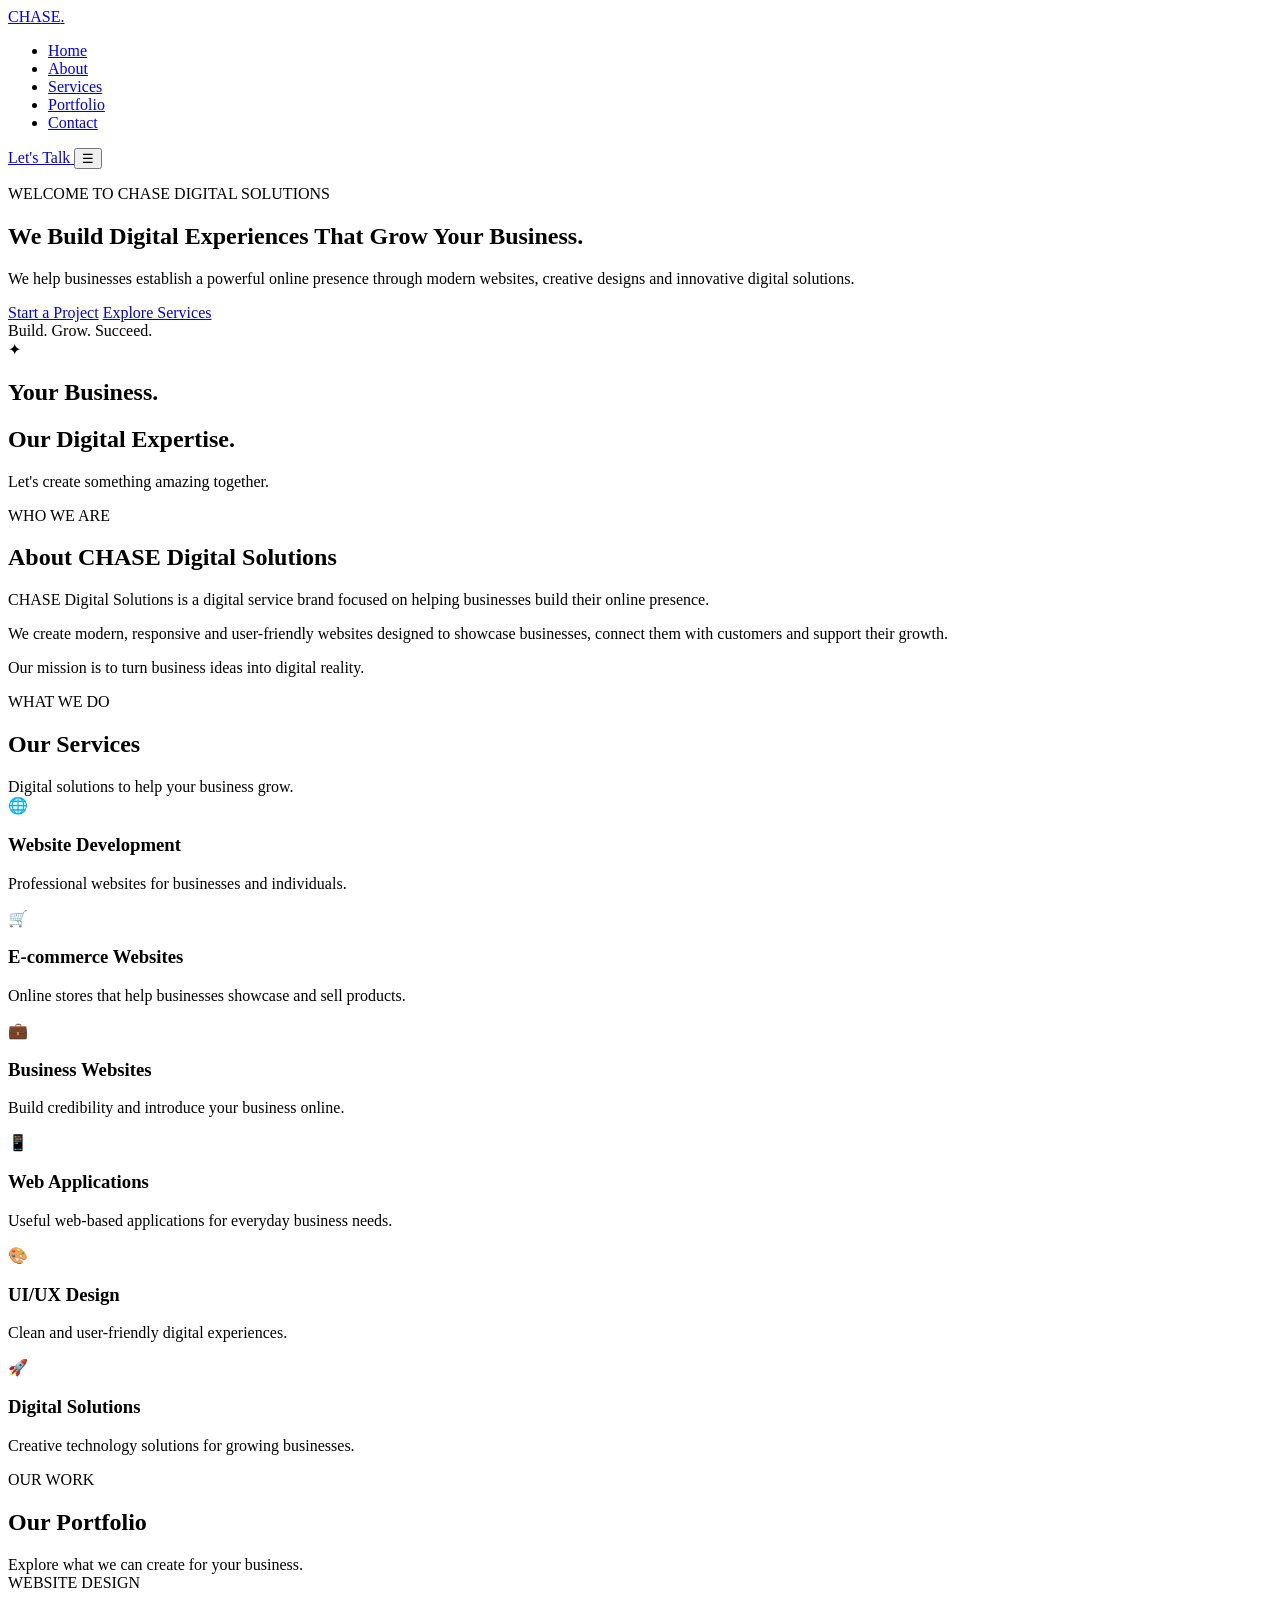
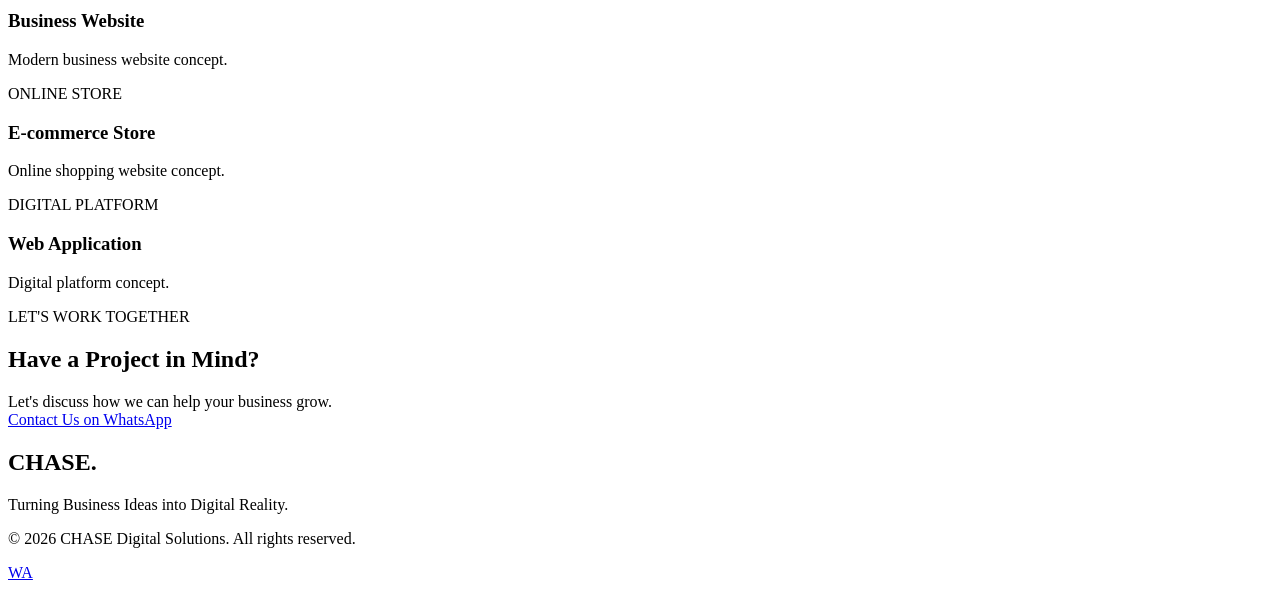
==== index.html @ 7394f991 "index.html" ====
<!DOCTYPE html>
<html lang="en">
<head>
    <meta charset="UTF-8">
    <meta name="viewport" content="width=device-width, initial-scale=1.0">

    <title>CHASE Digital Solutions | Web Development Agency</title>

    <meta name="description" content="CHASE Digital Solutions helps businesses grow online through professional website design, e-commerce and digital solutions.">

    <link rel="stylesheet" href="style.css">
</head>

<body>

<header>
    <nav class="navbar">
        <a href="#home" class="logo">
            CHASE<span>.</span>
        </a>

        <ul class="nav-links" id="navLinks">
            <li><a href="#home">Home</a></li>
            <li><a href="#about">About</a></li>
            <li><a href="#services">Services</a></li>
            <li><a href="#portfolio">Portfolio</a></li>
            <li><a href="#contact">Contact</a></li>
        </ul>

        <a href="https://wa.me/2348143514098"
           class="nav-button" target="_blank">
            Let's Talk
        </a>

        <button class="menu-btn" id="menuBtn">☰</button>
    </nav>
</header>

<main>

<section class="hero" id="home">

    <div class="hero-content">

        <p class="small-title">WELCOME TO CHASE DIGITAL SOLUTIONS</p>

        <h1>
            We Build Digital Experiences
            That Grow Your Business.
        </h1>

        <p>
            We help businesses establish a powerful online presence
            through modern websites, creative designs and innovative
            digital solutions.
        </p>

        <div class="hero-buttons">
            <a href="#contact" class="primary-btn">Start a Project</a>

            <a href="#services" class="secondary-btn">Explore Services</a>
        </div>

        <div class="hero-note">
            Build. Grow. Succeed.
        </div>

    </div>

    <div class="hero-card">
        <div class="card-icon">✦</div>
        <h2>Your Business.</h2>
        <h2>Our Digital Expertise.</h2>
        <p>Let's create something amazing together.</p>
    </div>

</section>


<section class="about section" id="about">

    <div class="section-heading">
        <p>WHO WE ARE</p>
        <h2>About CHASE Digital Solutions</h2>
    </div>

    <div class="about-content">

        <p>
            CHASE Digital Solutions is a digital service brand focused
            on helping businesses build their online presence.
        </p>

        <p>
            We create modern, responsive and user-friendly websites
            designed to showcase businesses, connect them with
            customers and support their growth.
        </p>

        <p>
            Our mission is to turn business ideas into digital reality.
        </p>

    </div>

</section>


<section class="services section" id="services">

    <div class="section-heading">
        <p>WHAT WE DO</p>
        <h2>Our Services</h2>
        <span>Digital solutions to help your business grow.</span>
    </div>

    <div class="service-grid">

        <div class="service-card">
            <div>🌐</div>
            <h3>Website Development</h3>
            <p>Professional websites for businesses and individuals.</p>
        </div>

        <div class="service-card">
            <div>🛒</div>
            <h3>E-commerce Websites</h3>
            <p>Online stores that help businesses showcase and sell products.</p>
        </div>

        <div class="service-card">
            <div>💼</div>
            <h3>Business Websites</h3>
            <p>Build credibility and introduce your business online.</p>
        </div>

        <div class="service-card">
            <div>📱</div>
            <h3>Web Applications</h3>
            <p>Useful web-based applications for everyday business needs.</p>
        </div>

        <div class="service-card">
            <div>🎨</div>
            <h3>UI/UX Design</h3>
            <p>Clean and user-friendly digital experiences.</p>
        </div>

        <div class="service-card">
            <div>🚀</div>
            <h3>Digital Solutions</h3>
            <p>Creative technology solutions for growing businesses.</p>
        </div>

    </div>

</section>


<section class="portfolio section" id="portfolio">

    <div class="section-heading">
        <p>OUR WORK</p>
        <h2>Our Portfolio</h2>
        <span>Explore what we can create for your business.</span>
    </div>

    <div class="portfolio-grid">

        <div class="portfolio-card">
            <div class="portfolio-image">WEBSITE DESIGN</div>
            <h3>Business Website</h3>
            <p>Modern business website concept.</p>
        </div>

        <div class="portfolio-card">
            <div class="portfolio-image">ONLINE STORE</div>
            <h3>E-commerce Store</h3>
            <p>Online shopping website concept.</p>
        </div>

        <div class="portfolio-card">
            <div class="portfolio-image">DIGITAL PLATFORM</div>
            <h3>Web Application</h3>
            <p>Digital platform concept.</p>
        </div>

    </div>

</section>


<section class="contact section" id="contact">

    <div class="section-heading">
        <p>LET'S WORK TOGETHER</p>
        <h2>Have a Project in Mind?</h2>
        <span>Let's discuss how we can help your business grow.</span>
    </div>

    <a href="https://wa.me/2348143514098?text=Hello%20CHASE%20Digital%20Solutions%2C%20I%20am%20interested%20in%20your%20services."
       target="_blank"
       class="primary-btn">
        Contact Us on WhatsApp
    </a>

</section>

</main>


<footer>
    <h2>CHASE<span>.</span></h2>

    <p>Turning Business Ideas into Digital Reality.</p>

    <p>© 2026 CHASE Digital Solutions. All rights reserved.</p>
</footer>


<a href="https://wa.me/2348143514098"
   class="whatsapp-float"
   target="_blank"
   aria-label="Chat with us on WhatsApp">
    WA
</a>


<script src="script.js"></script>

</body>
                  </html>
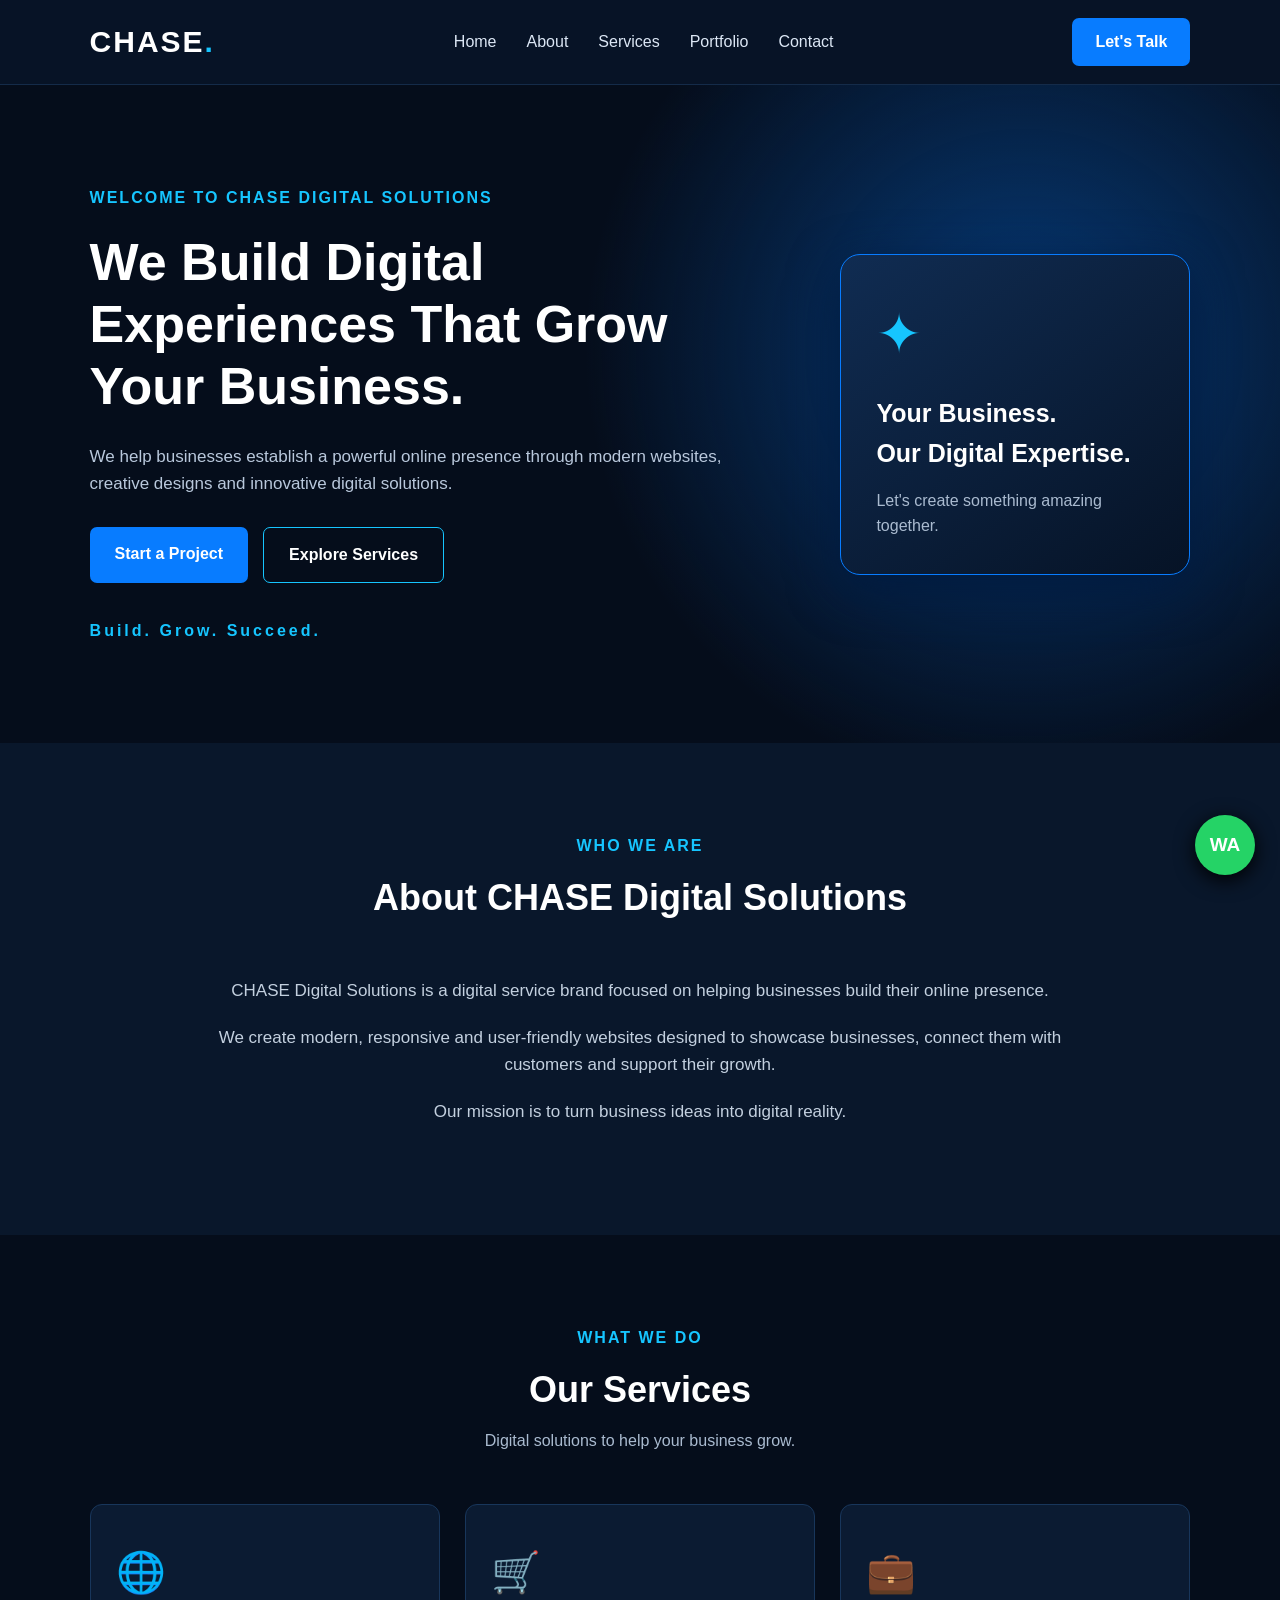
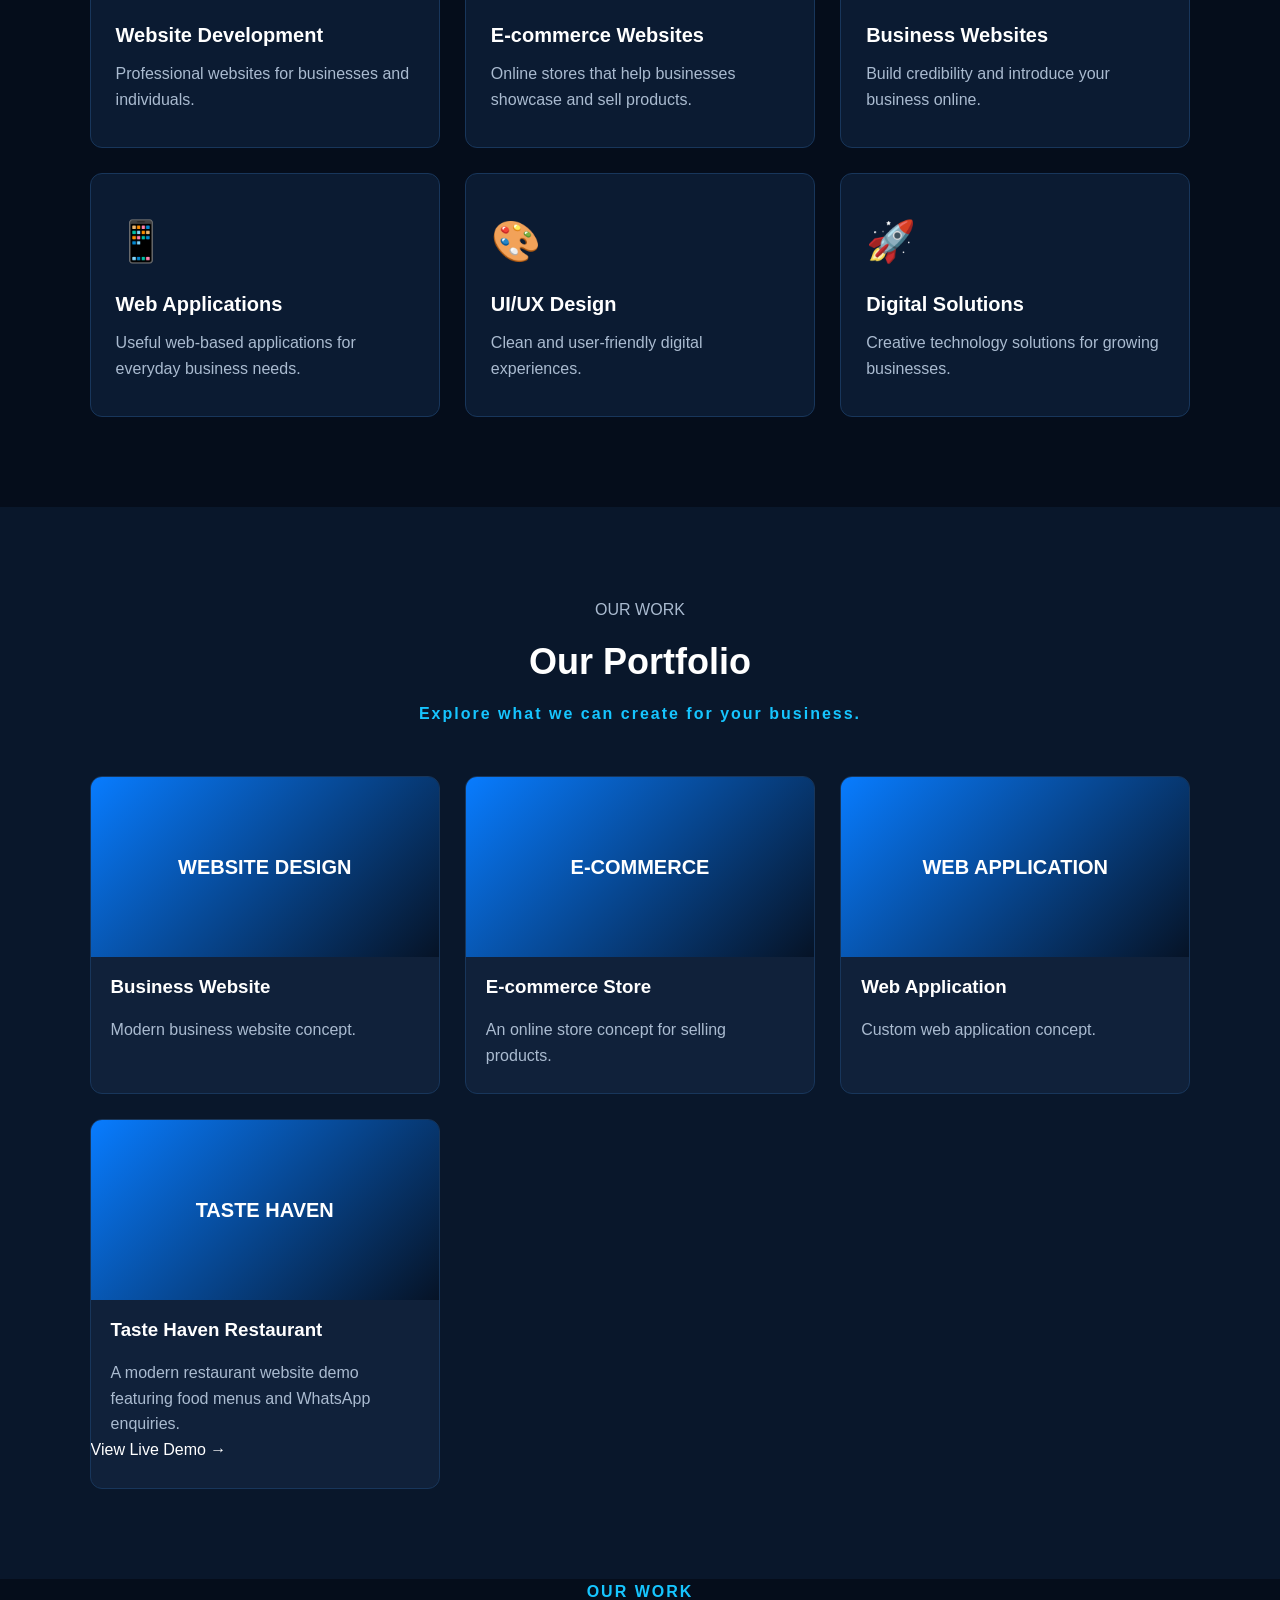
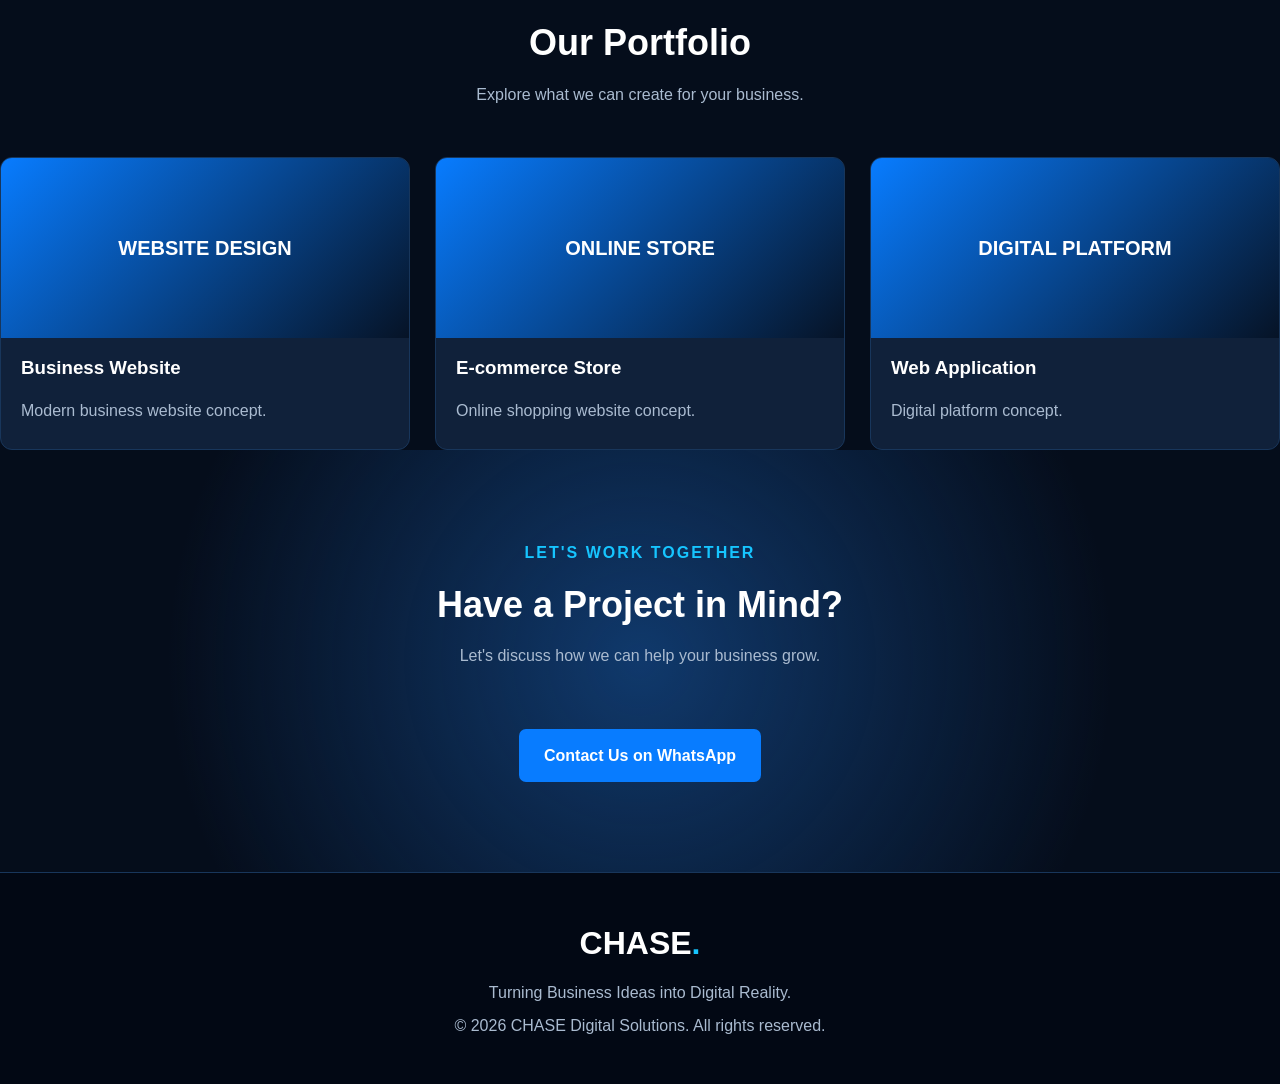
==== commit ad56dbb1: "index.html" ====
--- a/index.html
+++ b/index.html
@@ -160,6 +160,57 @@
 <section class="portfolio section" id="portfolio">
 
     <div class="section-heading">
+        <span>OUR WORK</span>
+        <h2>Our Portfolio</h2>
+        <p>Explore what we can create for your business.</p>
+    </div>
+
+    <div class="portfolio-grid">
+
+        <div class="portfolio-card">
+            <div class="portfolio-image">
+                WEBSITE DESIGN
+            </div>
+            <h3>Business Website</h3>
+            <p>Modern business website concept.</p>
+        </div>
+
+        <div class="portfolio-card">
+            <div class="portfolio-image">
+                E-COMMERCE
+            </div>
+            <h3>E-commerce Store</h3>
+            <p>An online store concept for selling products.</p>
+        </div>
+
+        <div class="portfolio-card">
+            <div class="portfolio-image">
+                WEB APPLICATION
+            </div>
+            <h3>Web Application</h3>
+            <p>Custom web application concept.</p>
+        </div>
+
+        <div class="portfolio-card">
+            <div class="portfolio-image">
+                TASTE HAVEN
+            </div>
+            <h3>Taste Haven Restaurant</h3>
+            <p>A modern restaurant website demo featuring food menus and WhatsApp enquiries.</p>
+
+            <a href="https://taste-haven-restaurant-rose.vercel.app"
+               target="_blank"
+               rel="noopener noreferrer"
+               class="portfolio-link">
+                View Live Demo →
+            </a>
+        </div>
+
+    </div>
+
+</section>
+
+    <div class="section-heading">
         <p>OUR WORK</p>
         <h2>Our Portfolio</h2>
         <span>Explore what we can create for your business.</span>
--- a/style.css
+++ b/style.css
@@ -0,0 +1,462 @@
+/* GENERAL SETTINGS */
+
+* {
+    margin: 0;
+    padding: 0;
+    box-sizing: border-box;
+    scroll-behavior: smooth;
+}
+
+body {
+    font-family: Arial, sans-serif;
+    background: #050d1b;
+    color: white;
+    line-height: 1.6;
+}
+
+a {
+    text-decoration: none;
+    color: inherit;
+}
+
+:root {
+    --blue: #087cff;
+    --light-blue: #16c5ff;
+    --dark: #050d1b;
+}
+
+
+/* NAVIGATION */
+
+header {
+    background: #071326;
+    padding: 18px 7%;
+    position: sticky;
+    top: 0;
+    z-index: 1000;
+    border-bottom: 1px solid #142b49;
+}
+
+.navbar {
+    display: flex;
+    justify-content: space-between;
+    align-items: center;
+}
+
+.logo {
+    font-size: 30px;
+    font-weight: bold;
+    letter-spacing: 2px;
+}
+
+.logo span,
+footer span {
+    color: var(--light-blue);
+}
+
+.nav-links {
+    display: flex;
+    gap: 30px;
+    list-style: none;
+}
+
+.nav-links a {
+    color: #dce7f5;
+    transition: 0.3s;
+}
+
+.nav-links a:hover {
+    color: var(--light-blue);
+}
+
+.nav-button {
+    background: var(--blue);
+    padding: 11px 23px;
+    border-radius: 7px;
+    font-weight: bold;
+}
+
+.menu-btn {
+    display: none;
+    background: none;
+    color: white;
+    border: none;
+    font-size: 28px;
+    cursor: pointer;
+}
+
+
+/* HERO SECTION */
+
+.hero {
+    min-height: 620px;
+    padding: 100px 7%;
+    display: flex;
+    justify-content: space-between;
+    align-items: center;
+    gap: 50px;
+    background:
+    radial-gradient(circle at 80% 40%, #063b79, transparent 40%),
+    #050d1b;
+}
+
+.hero-content {
+    max-width: 650px;
+}
+
+.small-title {
+    color: var(--light-blue);
+    font-weight: bold;
+    letter-spacing: 2px;
+    margin-bottom: 20px;
+}
+
+.hero h1 {
+    font-size: 52px;
+    line-height: 1.2;
+    margin-bottom: 25px;
+}
+
+.hero-content > p:not(.small-title) {
+    color: #b9c8dc;
+    font-size: 17px;
+    margin-bottom: 30px;
+}
+
+.hero-buttons {
+    display: flex;
+    gap: 15px;
+    flex-wrap: wrap;
+}
+
+.primary-btn,
+.secondary-btn {
+    display: inline-block;
+    padding: 14px 25px;
+    border-radius: 7px;
+    font-weight: bold;
+    transition: 0.3s;
+}
+
+.primary-btn {
+    background: var(--blue);
+}
+
+.primary-btn:hover,
+.nav-button:hover {
+    background: #0054bd;
+}
+
+.secondary-btn {
+    border: 1px solid var(--light-blue);
+}
+
+.secondary-btn:hover {
+    background: #087cff;
+}
+
+.hero-note {
+    margin-top: 35px;
+    color: var(--light-blue);
+    font-weight: bold;
+    letter-spacing: 3px;
+}
+
+
+/* HERO CARD */
+
+.hero-card {
+    width: 350px;
+    min-height: 270px;
+    padding: 35px;
+    border: 1px solid #087cff;
+    border-radius: 20px;
+    background: linear-gradient(145deg, #102c52, #061326);
+    box-shadow: 0 15px 50px #001b40;
+    display: flex;
+    flex-direction: column;
+    justify-content: center;
+}
+
+.card-icon {
+    font-size: 55px;
+    color: var(--light-blue);
+    margin-bottom: 15px;
+}
+
+.hero-card h2 {
+    font-size: 25px;
+}
+
+.hero-card p {
+    color: #aabbd0;
+    margin-top: 15px;
+}
+
+
+/* GENERAL SECTIONS */
+
+.section {
+    padding: 90px 7%;
+}
+
+.section-heading {
+    text-align: center;
+    margin-bottom: 50px;
+}
+
+.section-heading > p {
+    color: var(--light-blue);
+    font-weight: bold;
+    letter-spacing: 2px;
+}
+
+.section-heading h2 {
+    font-size: 36px;
+    margin: 10px 0;
+}
+
+.section-heading span {
+    color: #aabbd0;
+}
+
+
+/* ABOUT */
+
+.about {
+    background: #09172b;
+}
+
+.about-content {
+    max-width: 850px;
+    margin: auto;
+    text-align: center;
+    color: #c3d0df;
+    font-size: 17px;
+}
+
+.about-content p {
+    margin-bottom: 20px;
+}
+
+
+/* SERVICES */
+
+.services {
+    background: #050d1b;
+}
+
+.service-grid {
+    display: grid;
+    grid-template-columns: repeat(3, 1fr);
+    gap: 25px;
+}
+
+.service-card {
+    padding: 35px 25px;
+    background: #0b1b32;
+    border: 1px solid #18365b;
+    border-radius: 12px;
+    transition: 0.3s;
+}
+
+.service-card:hover {
+    transform: translateY(-8px);
+    border-color: var(--light-blue);
+}
+
+.service-card div {
+    font-size: 40px;
+    margin-bottom: 15px;
+}
+
+.service-card h3 {
+    margin-bottom: 10px;
+    font-size: 20px;
+}
+
+.service-card p {
+    color: #aabbd0;
+}
+
+
+/* PORTFOLIO */
+
+.portfolio {
+    background: #09172b;
+}
+
+.portfolio-grid {
+    display: grid;
+    grid-template-columns: repeat(3, 1fr);
+    gap: 25px;
+}
+
+.portfolio-card {
+    background: #10213a;
+    border-radius: 12px;
+    overflow: hidden;
+    padding-bottom: 25px;
+    border: 1px solid #18365b;
+}
+
+.portfolio-image {
+    height: 180px;
+    display: flex;
+    justify-content: center;
+    align-items: center;
+    background: linear-gradient(135deg, #087cff, #061326);
+    font-size: 20px;
+    font-weight: bold;
+}
+
+.portfolio-card h3,
+.portfolio-card p {
+    margin: 15px 20px 0;
+}
+
+.portfolio-card p {
+    color: #aabbd0;
+}
+
+
+/* CONTACT */
+
+.contact {
+    text-align: center;
+    background:
+    radial-gradient(circle at center, #10396c, transparent 70%),
+    #050d1b;
+}
+
+.contact .primary-btn {
+    margin-top: 10px;
+}
+
+
+/* FOOTER */
+
+footer {
+    text-align: center;
+    padding: 45px 20px;
+    background: #020814;
+    border-top: 1px solid #18365b;
+}
+
+footer h2 {
+    font-size: 32px;
+    margin-bottom: 10px;
+}
+
+footer p {
+    color: #aabbd0;
+    margin-top: 8px;
+}
+
+
+/* WHATSAPP BUTTON */
+
+.whatsapp-float {
+    position: fixed;
+    bottom: 25px;
+    right: 25px;
+    width: 60px;
+    height: 60px;
+    border-radius: 50%;
+    background: #25d366;
+    color: white;
+    display: flex;
+    justify-content: center;
+    align-items: center;
+    font-weight: bold;
+    font-size: 19px;
+    z-index: 999;
+    box-shadow: 0 5px 20px #000;
+}
+
+
+/* TABLET */
+
+@media (max-width: 900px) {
+
+    .hero {
+        flex-direction: column;
+        text-align: center;
+    }
+
+    .hero-buttons {
+        justify-content: center;
+    }
+
+    .hero-card {
+        width: 100%;
+        max-width: 400px;
+    }
+
+    .service-grid,
+    .portfolio-grid {
+        grid-template-columns: repeat(2, 1fr);
+    }
+
+}
+
+
+/* MOBILE */
+
+@media (max-width: 650px) {
+
+    header {
+        padding: 15px 5%;
+    }
+
+    .nav-links {
+        display: none;
+        position: absolute;
+        top: 75px;
+        left: 0;
+        width: 100%;
+        background: #071326;
+        flex-direction: column;
+        text-align: center;
+        padding: 25px;
+        gap: 20px;
+    }
+
+    .nav-links.active {
+        display: flex;
+    }
+
+    .nav-button {
+        display: none;
+    }
+
+    .menu-btn {
+        display: block;
+    }
+
+    .hero {
+        padding: 75px 6%;
+    }
+
+    .hero h1 {
+        font-size: 36px;
+    }
+
+    .section {
+        padding: 70px 6%;
+    }
+
+    .section-heading h2 {
+        font-size: 28px;
+    }
+
+    .service-grid,
+    .portfolio-grid {
+        grid-template-columns: 1fr;
+    }
+
+    .hero-card {
+        min-height: 230px;
+    }
+
+}
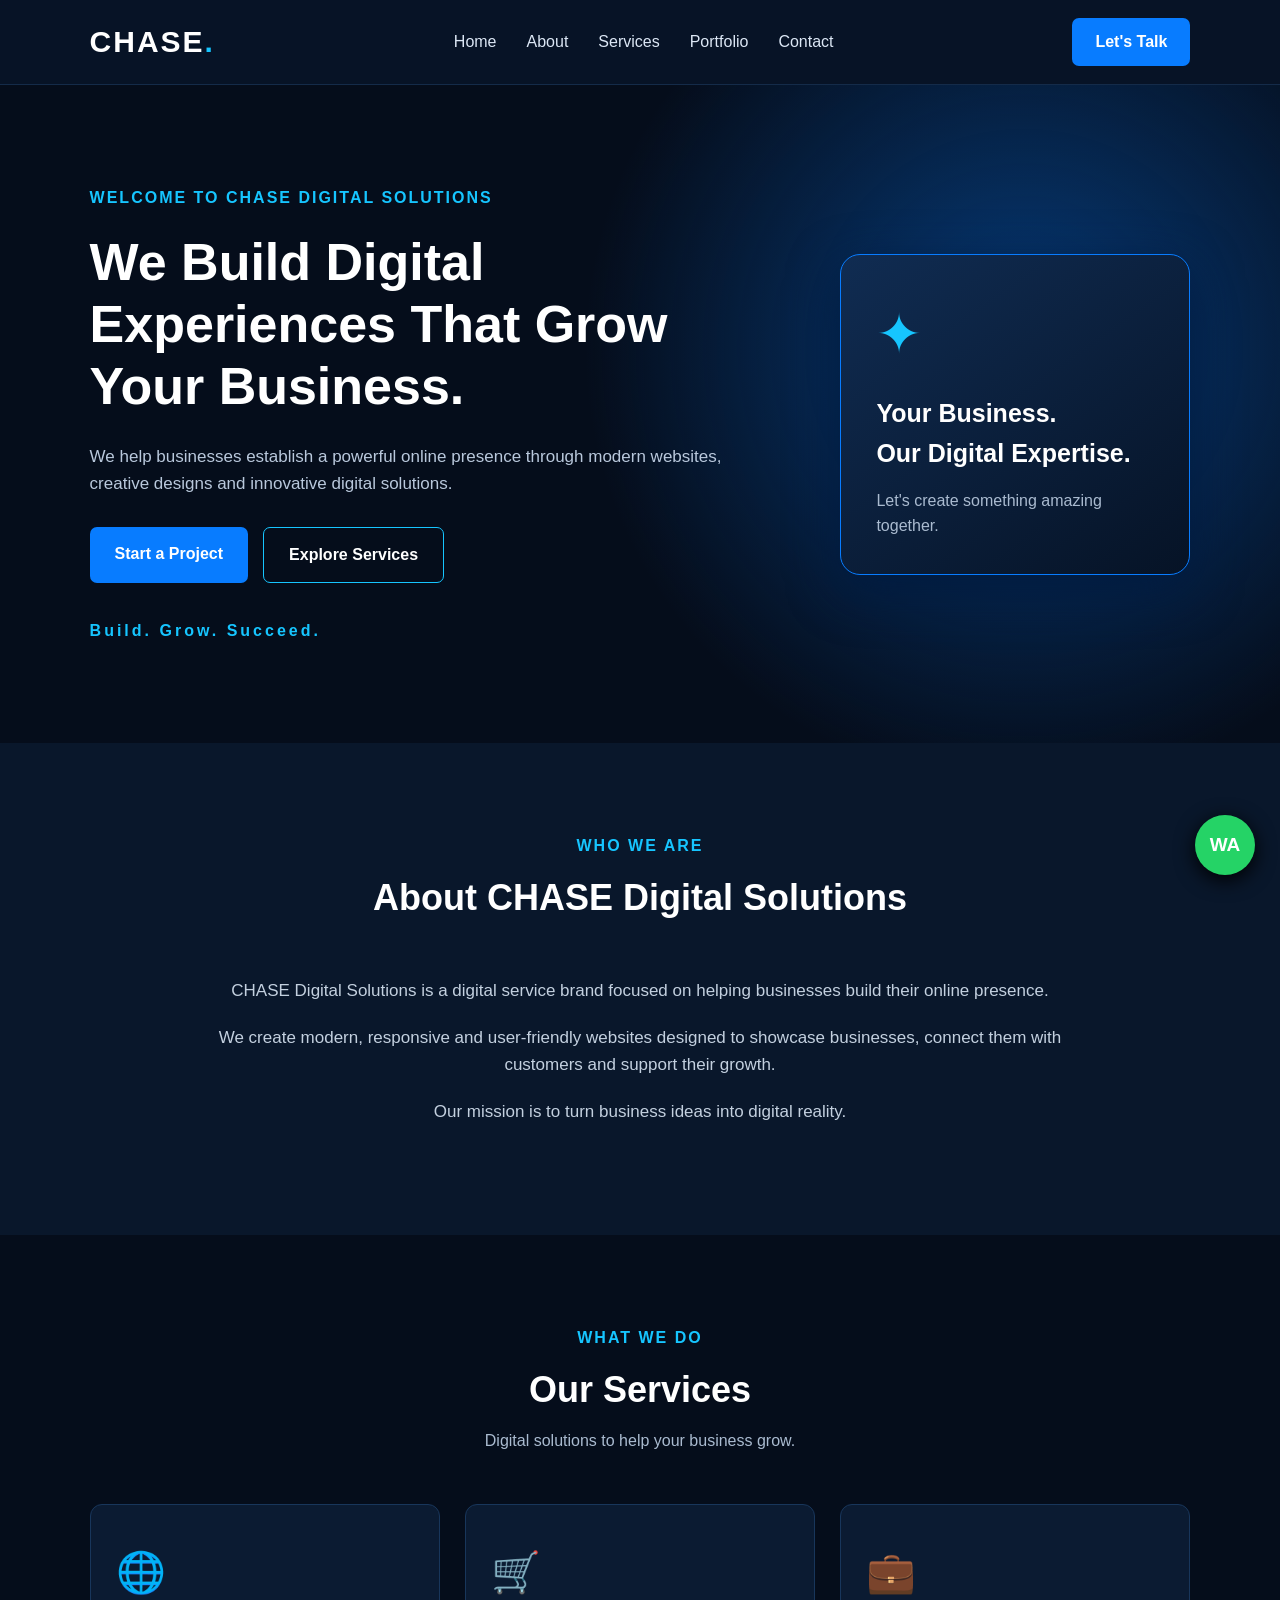
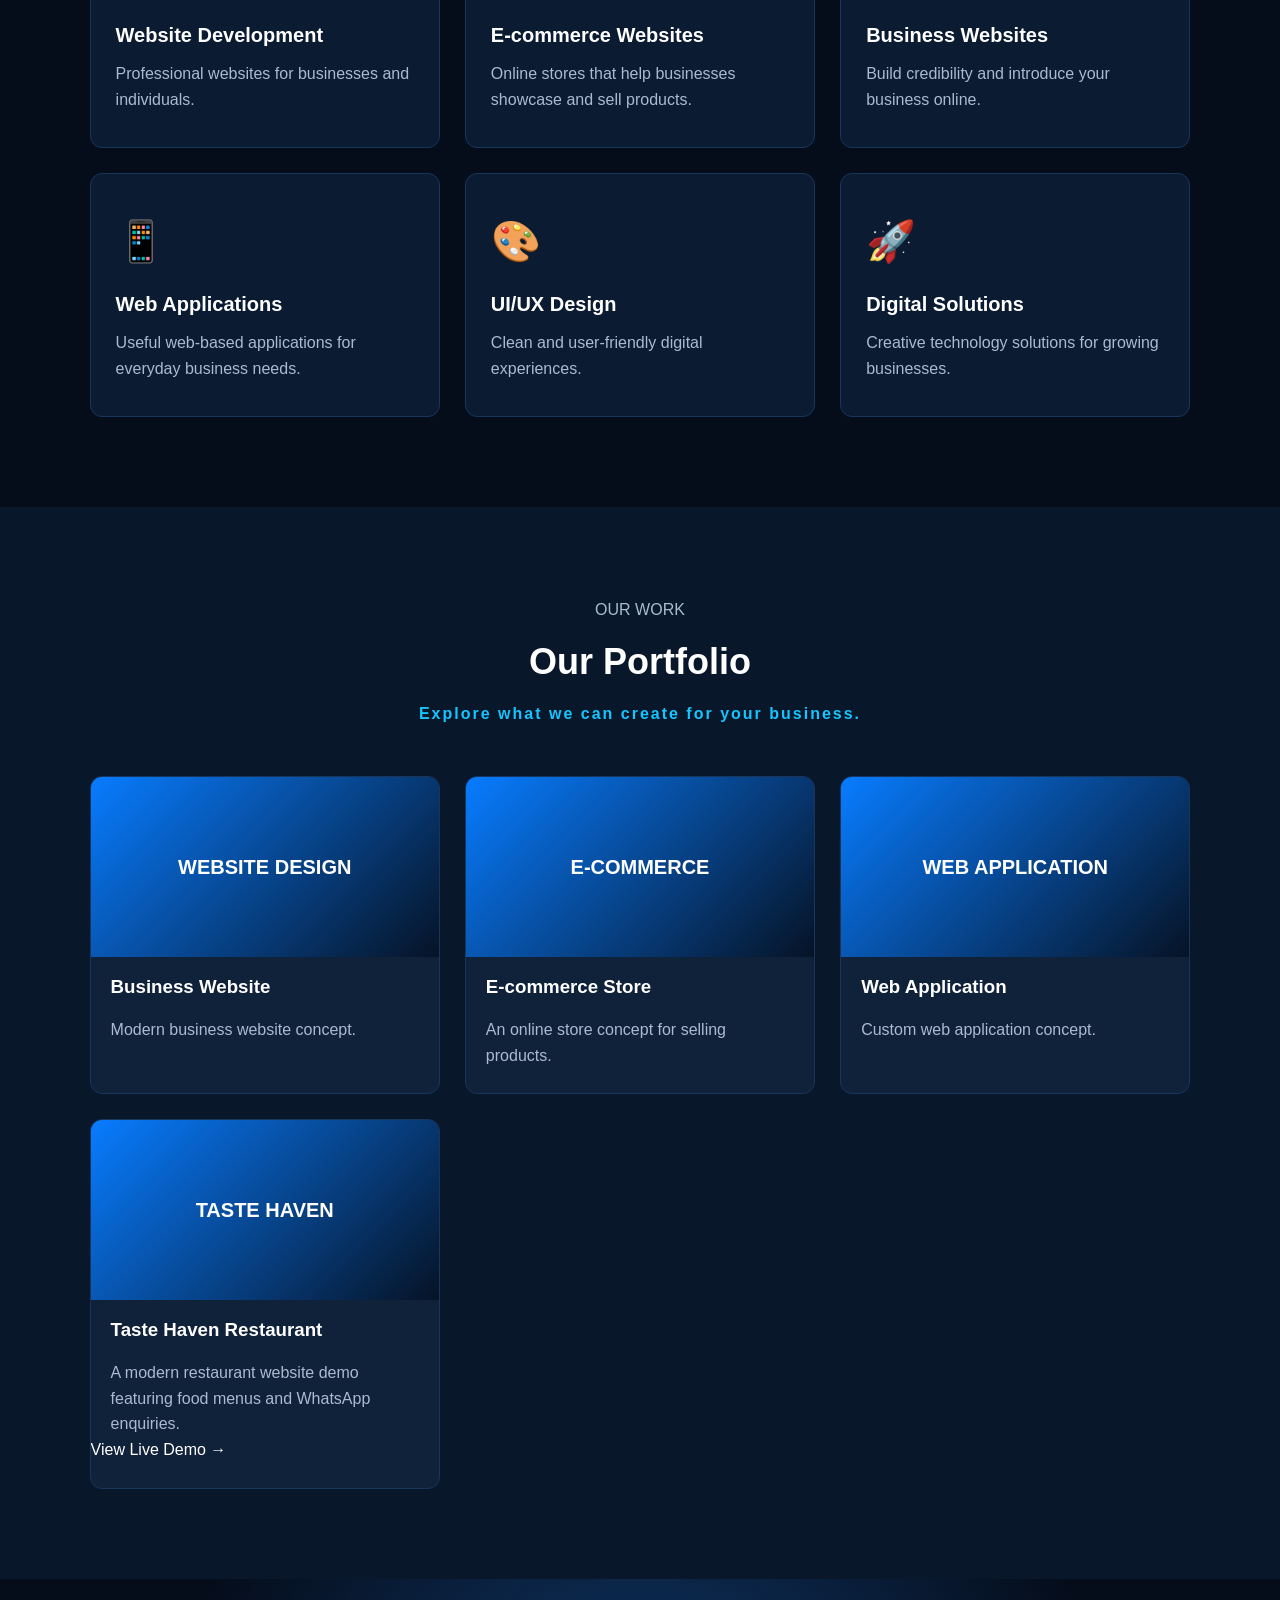
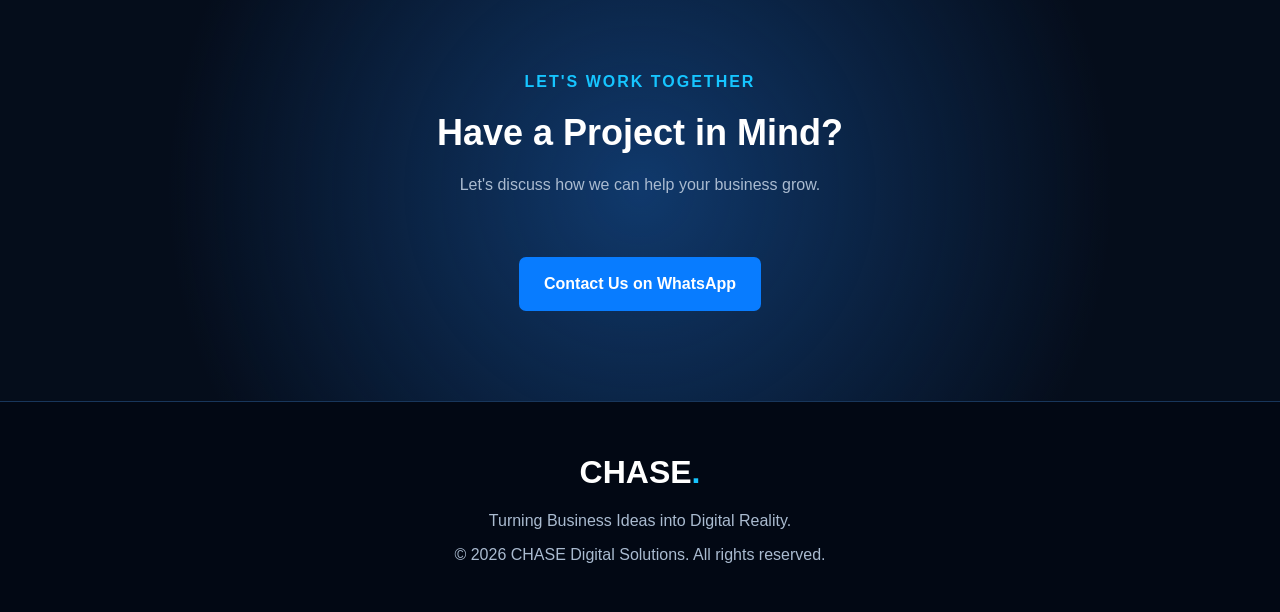
==== commit 00df1e48: "index.html" ====
--- a/index.html
+++ b/index.html
@@ -210,35 +210,7 @@
 
 </section>
 
-    <div class="section-heading">
-        <p>OUR WORK</p>
-        <h2>Our Portfolio</h2>
-        <span>Explore what we can create for your business.</span>
-    </div>
-
-    <div class="portfolio-grid">
-
-        <div class="portfolio-card">
-            <div class="portfolio-image">WEBSITE DESIGN</div>
-            <h3>Business Website</h3>
-            <p>Modern business website concept.</p>
-        </div>
-
-        <div class="portfolio-card">
-            <div class="portfolio-image">ONLINE STORE</div>
-            <h3>E-commerce Store</h3>
-            <p>Online shopping website concept.</p>
-        </div>
-
-        <div class="portfolio-card">
-            <div class="portfolio-image">DIGITAL PLATFORM</div>
-            <h3>Web Application</h3>
-            <p>Digital platform concept.</p>
-        </div>
-
-    </div>
-
-</section>
+    
 
 
 <section class="contact section" id="contact">
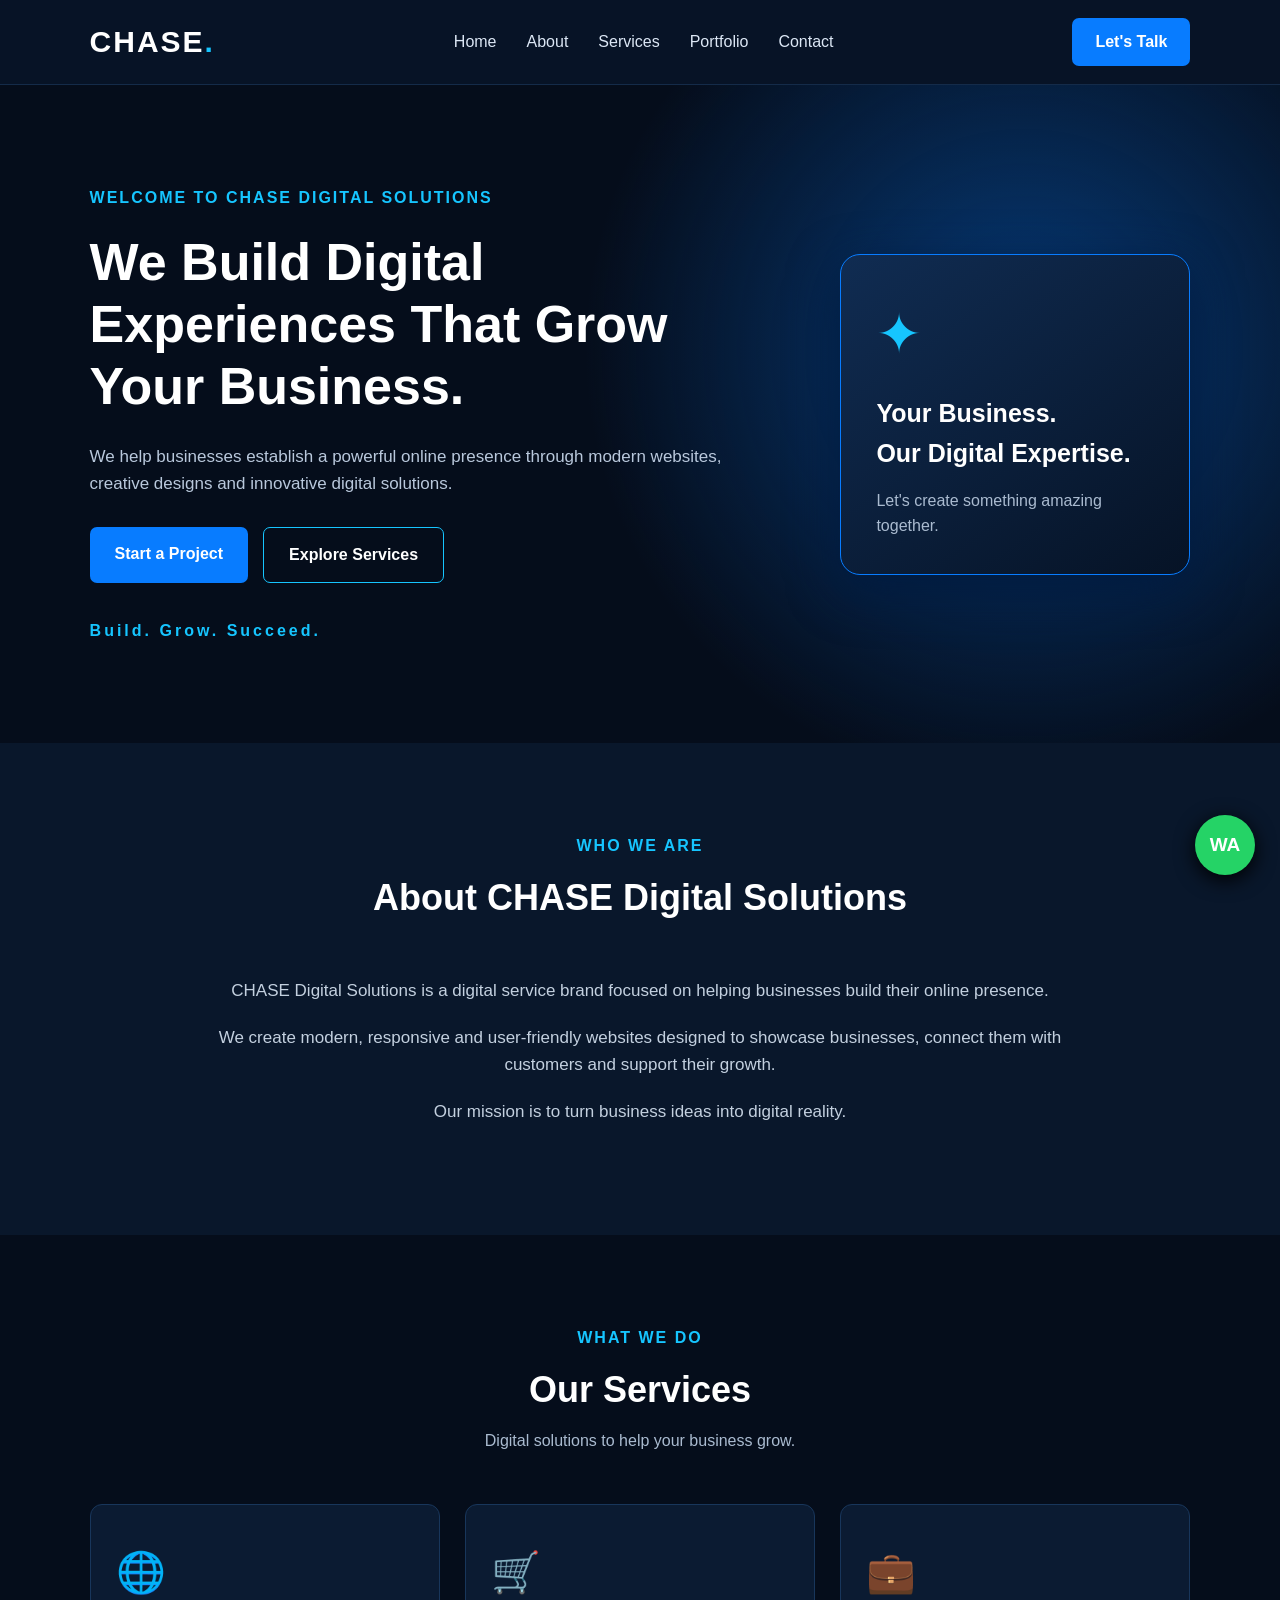
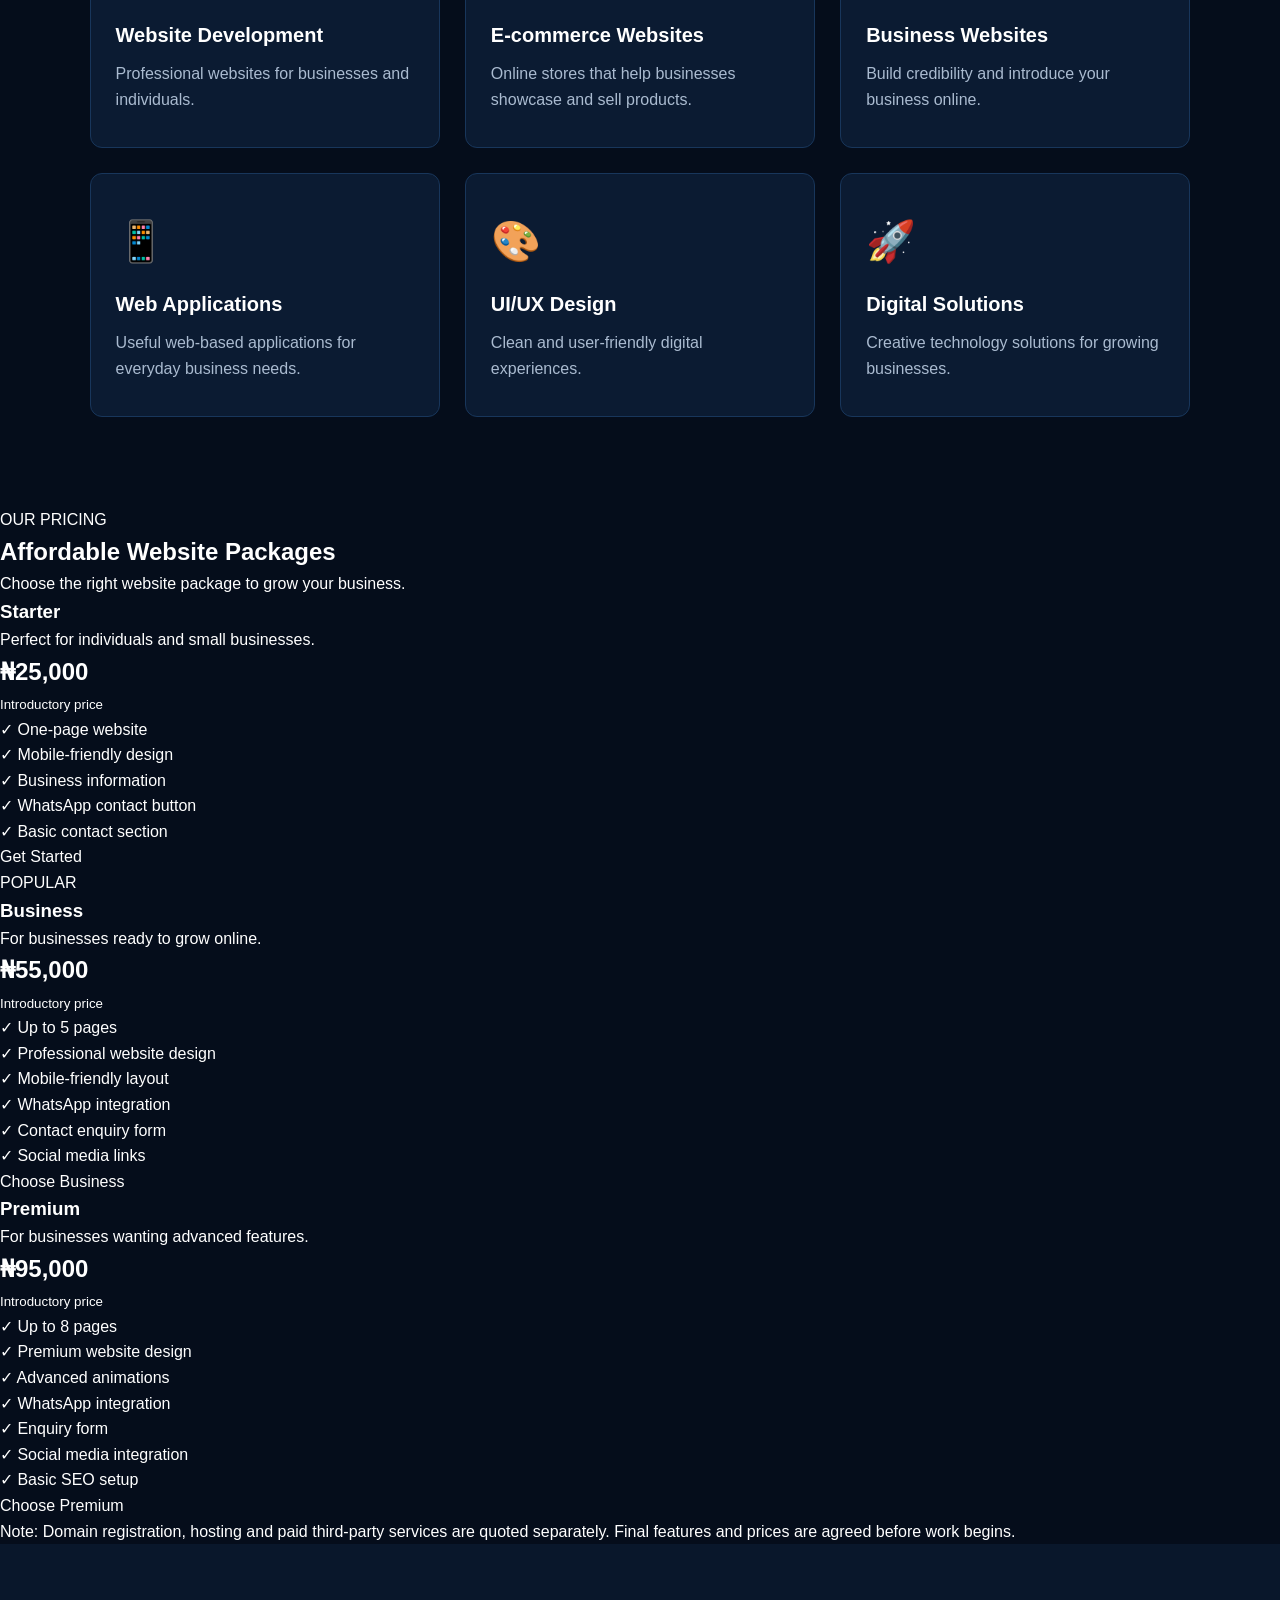
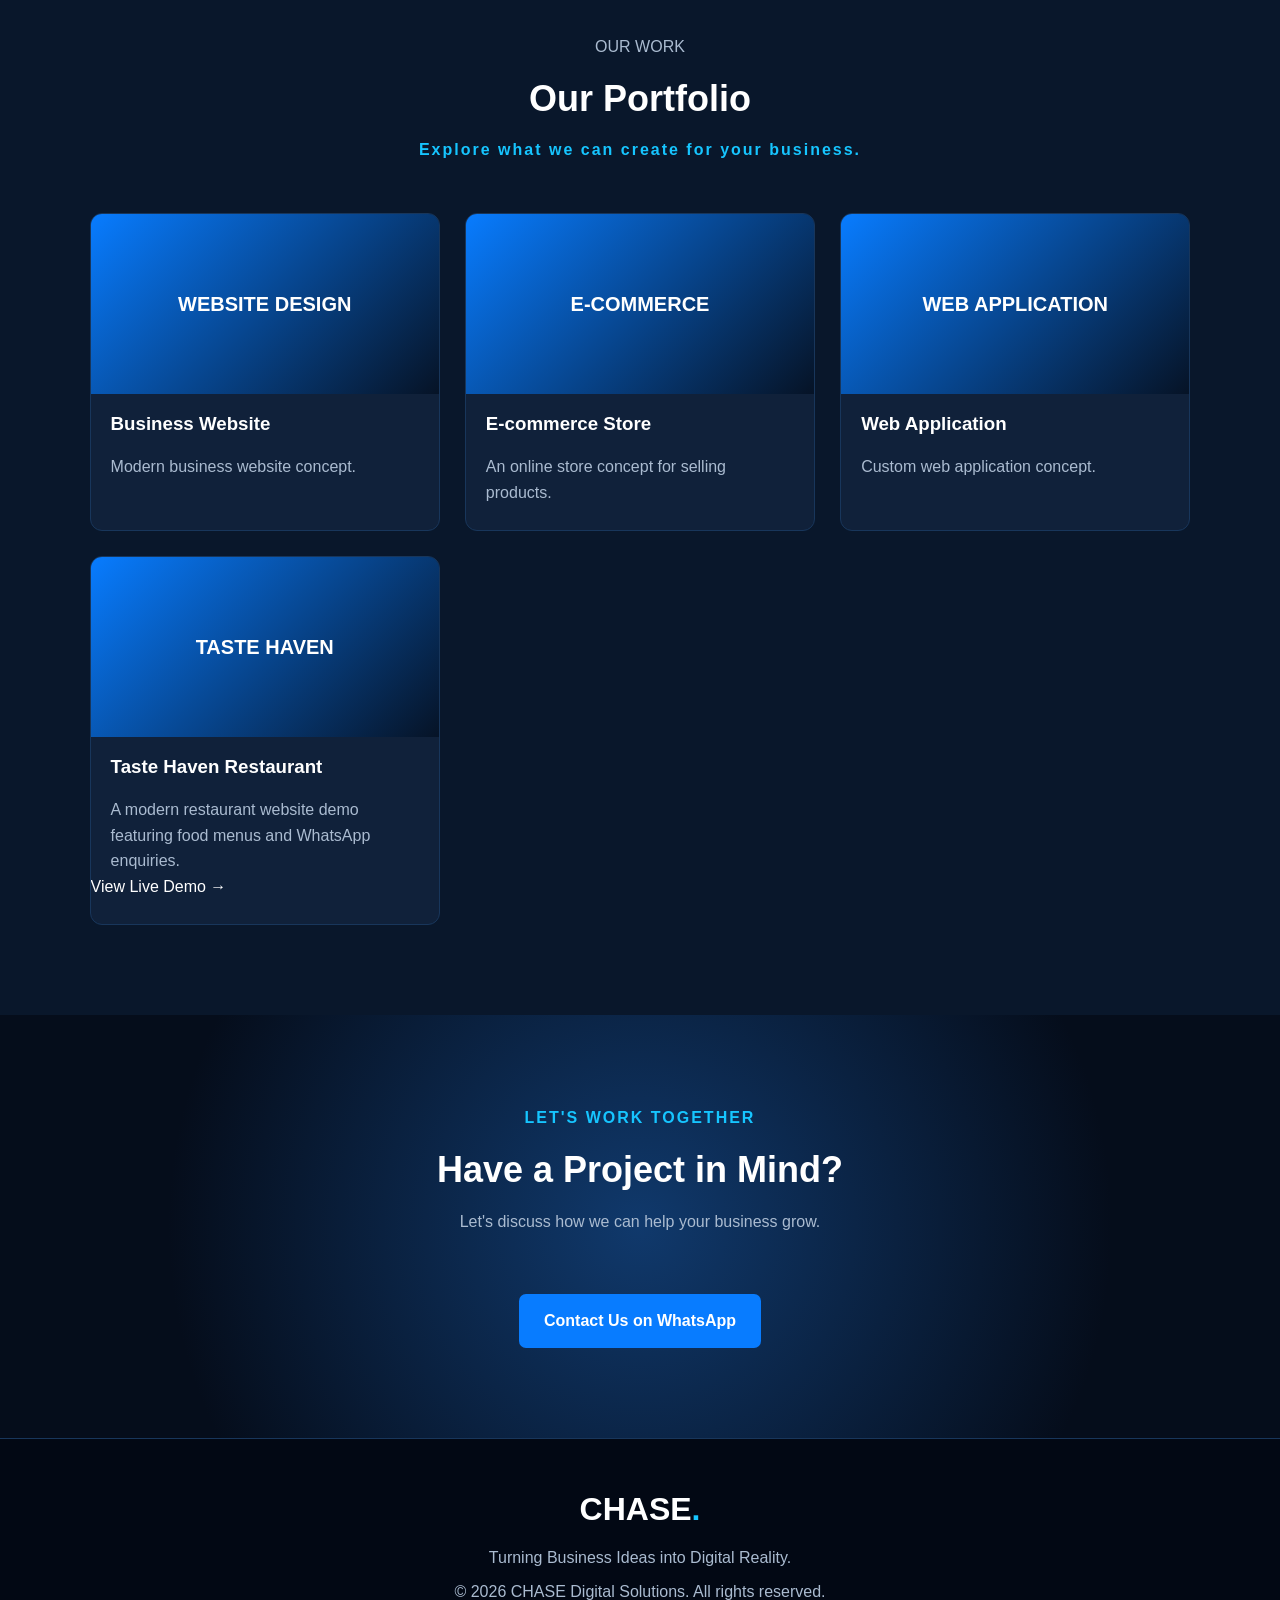
==== commit fc1a01fd: "index.html" ====
--- a/index.html
+++ b/index.html
@@ -156,6 +156,91 @@
 
 </section>
 
+    <!-- PRICING SECTION -->
+<section class="pricing-section" id="pricing">
+
+    <div class="pricing-heading">
+        <span>OUR PRICING</span>
+        <h2>Affordable Website Packages</h2>
+        <p>Choose the right website package to grow your business.</p>
+    </div>
+
+    <div class="pricing-container">
+
+        <!-- STARTER -->
+        <div class="pricing-card">
+            <h3>Starter</h3>
+            <p>Perfect for individuals and small businesses.</p>
+
+            <h2>₦25,000</h2>
+            <small>Introductory price</small>
+
+            <ul>
+                <li>✓ One-page website</li>
+                <li>✓ Mobile-friendly design</li>
+                <li>✓ Business information</li>
+                <li>✓ WhatsApp contact button</li>
+                <li>✓ Basic contact section</li>
+            </ul>
+
+            <a href="https://wa.me/2348143514098?text=Hello%20CHASE%20Digital%20Solutions%2C%20I%20am%20interested%20in%20the%20Starter%20website%20package."
+               target="_blank">Get Started</a>
+        </div>
+
+        <!-- BUSINESS -->
+        <div class="pricing-card featured">
+            <span class="popular">POPULAR</span>
+
+            <h3>Business</h3>
+            <p>For businesses ready to grow online.</p>
+
+            <h2>₦55,000</h2>
+            <small>Introductory price</small>
+
+            <ul>
+                <li>✓ Up to 5 pages</li>
+                <li>✓ Professional website design</li>
+                <li>✓ Mobile-friendly layout</li>
+                <li>✓ WhatsApp integration</li>
+                <li>✓ Contact enquiry form</li>
+                <li>✓ Social media links</li>
+            </ul>
+
+            <a href="https://wa.me/2348143514098?text=Hello%20CHASE%20Digital%20Solutions%2C%20I%20am%20interested%20in%20the%20Business%20website%20package."
+               target="_blank">Choose Business</a>
+        </div>
+
+        <!-- PREMIUM -->
+        <div class="pricing-card">
+            <h3>Premium</h3>
+            <p>For businesses wanting advanced features.</p>
+
+            <h2>₦95,000</h2>
+            <small>Introductory price</small>
+
+            <ul>
+                <li>✓ Up to 8 pages</li>
+                <li>✓ Premium website design</li>
+                <li>✓ Advanced animations</li>
+                <li>✓ WhatsApp integration</li>
+                <li>✓ Enquiry form</li>
+                <li>✓ Social media integration</li>
+                <li>✓ Basic SEO setup</li>
+            </ul>
+
+            <a href="https://wa.me/2348143514098?text=Hello%20CHASE%20Digital%20Solutions%2C%20I%20am%20interested%20in%20the%20Premium%20website%20package."
+               target="_blank">Choose Premium</a>
+        </div>
+
+    </div>
+
+    <p class="pricing-note">
+        Note: Domain registration, hosting and paid third-party services
+        are quoted separately. Final features and prices are agreed
+        before work begins.
+    </p>
+
+    </section>
 
 <section class="portfolio section" id="portfolio">
 
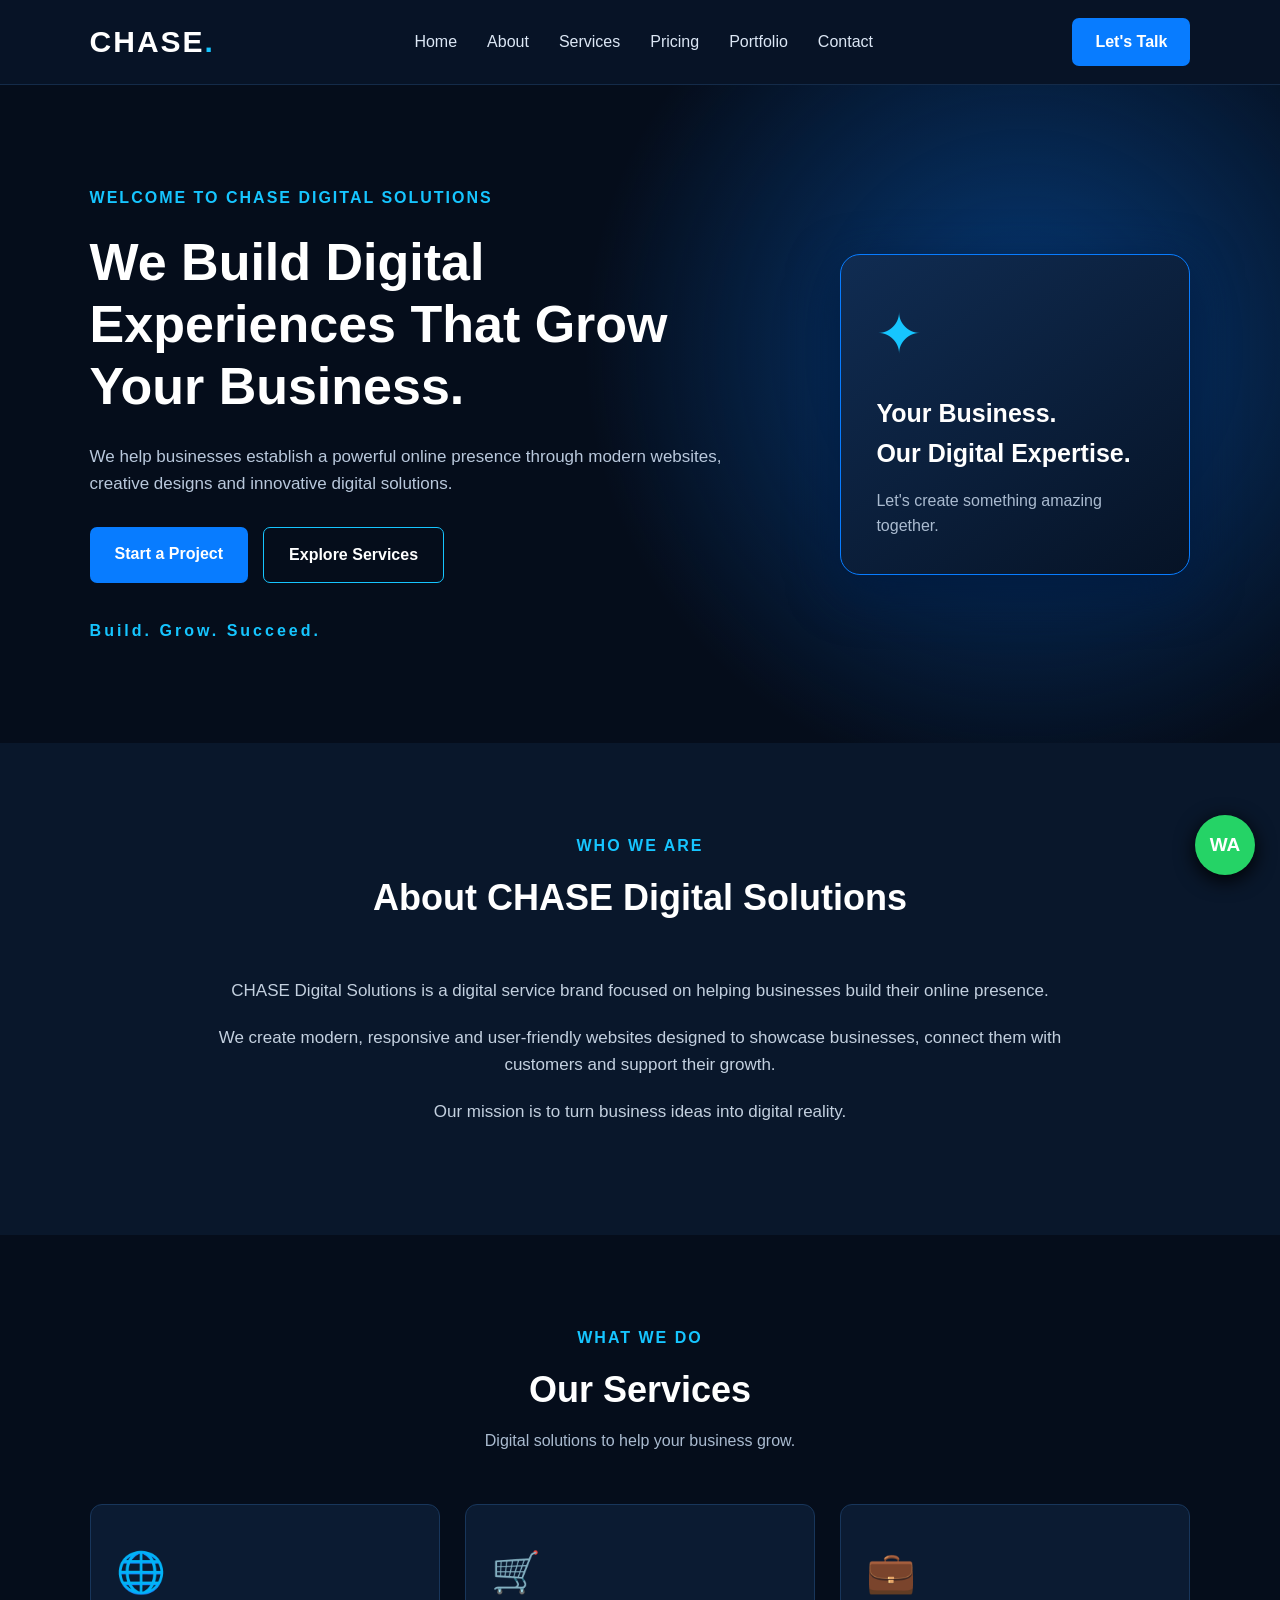
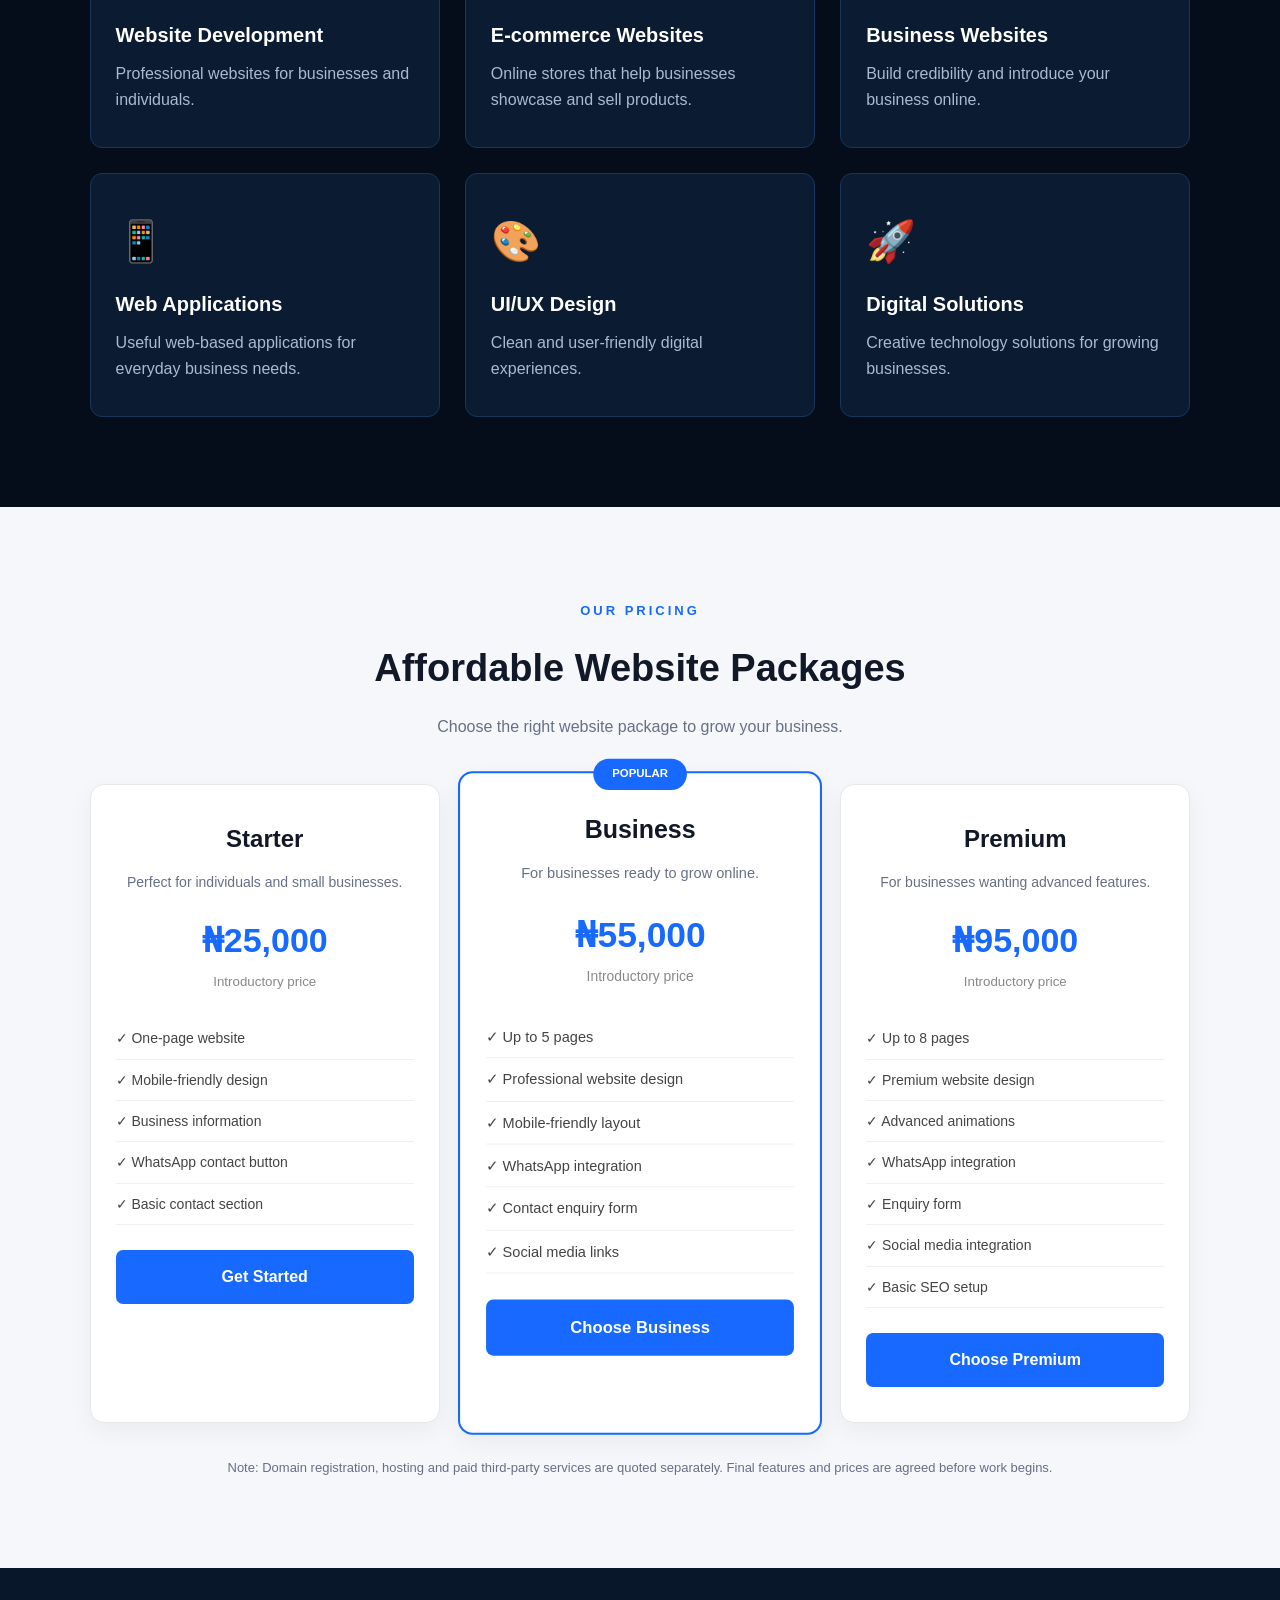
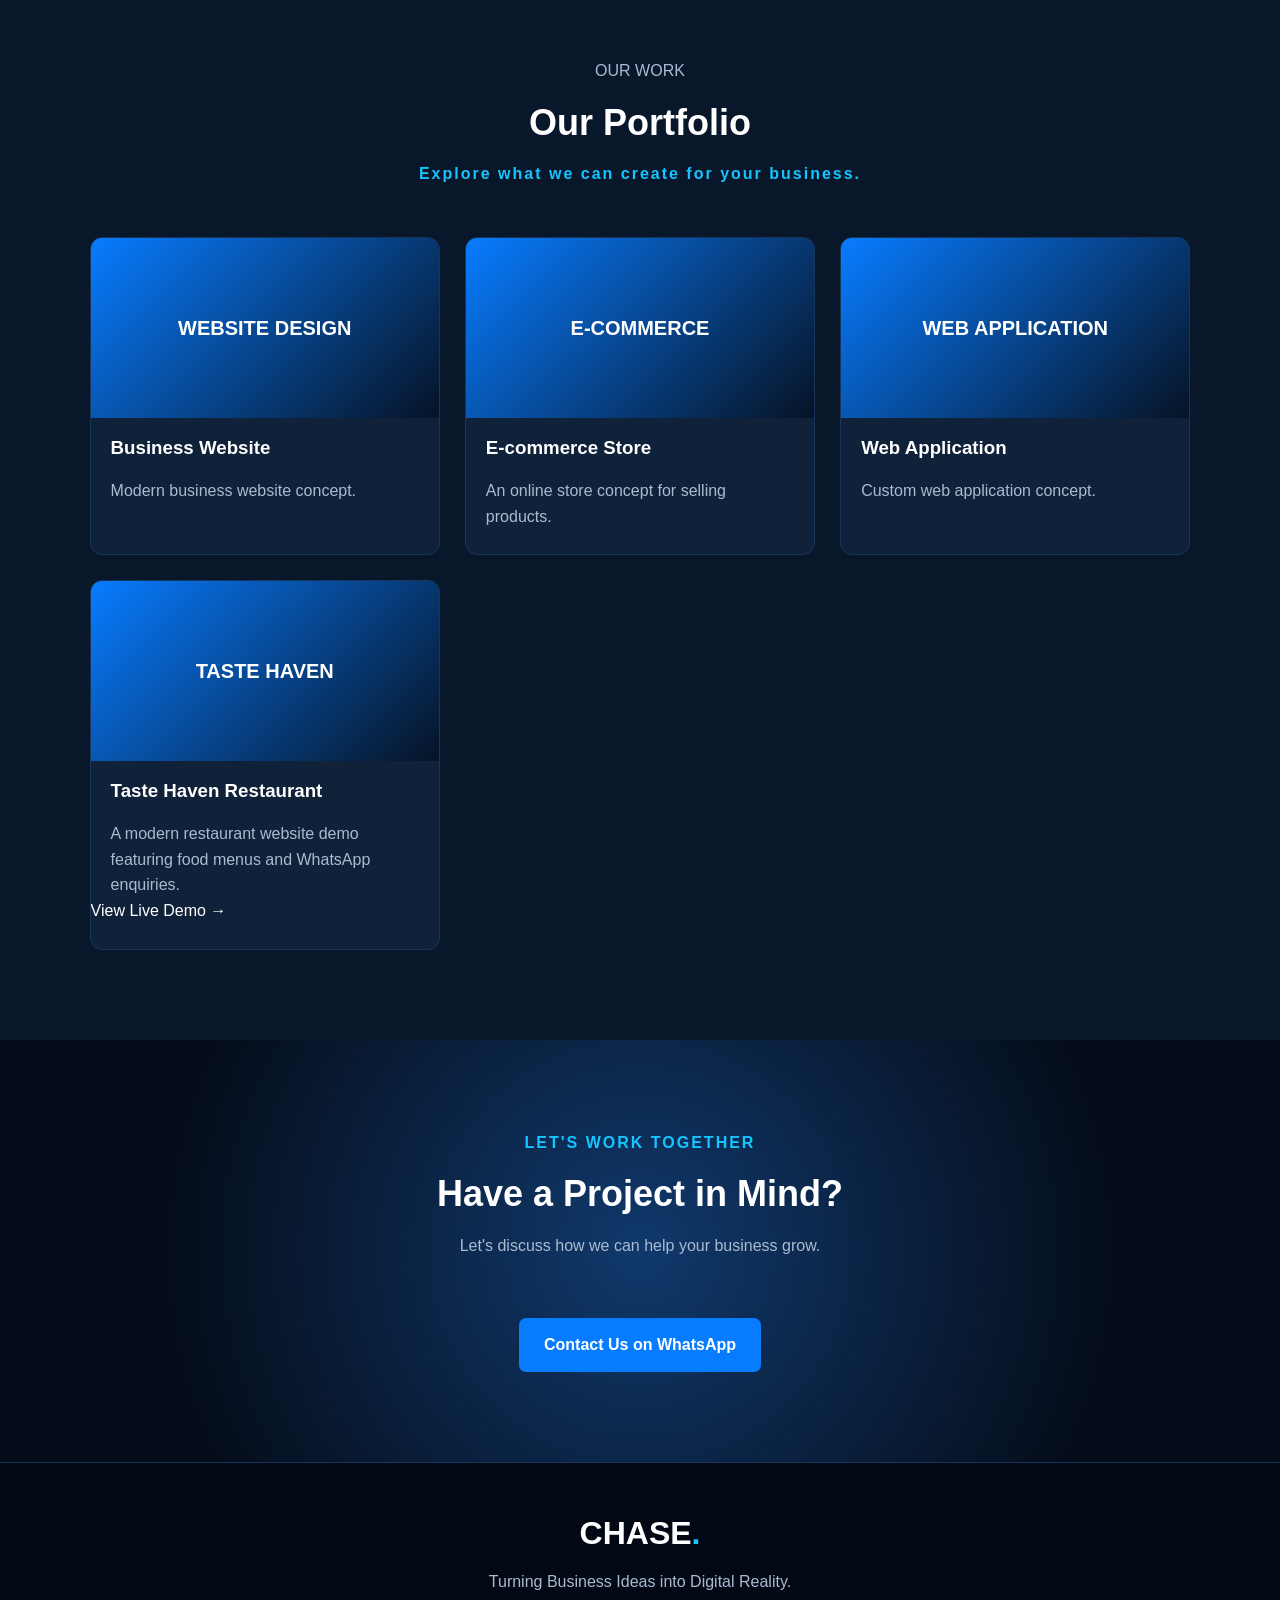
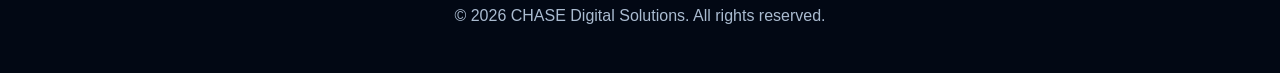
==== commit 21aa90bb: "index.html" ====
--- a/index.html
+++ b/index.html
@@ -23,6 +23,7 @@
             <li><a href="#home">Home</a></li>
             <li><a href="#about">About</a></li>
             <li><a href="#services">Services</a></li>
+            <li><a href="#pricing">Pricing</a></li>
             <li><a href="#portfolio">Portfolio</a></li>
             <li><a href="#contact">Contact</a></li>
         </ul>
--- a/style.css
+++ b/style.css
@@ -460,3 +460,140 @@
     }
 
 }
+
+/* PRICING SECTION */
+
+.pricing-section {
+    padding: 90px 7%;
+    background: #f5f7fb;
+    text-align: center;
+}
+
+.pricing-heading span {
+    color: #1769ff;
+    font-weight: bold;
+    letter-spacing: 3px;
+    font-size: 13px;
+}
+
+.pricing-heading h2 {
+    font-size: 38px;
+    color: #111827;
+    margin: 15px 0;
+}
+
+.pricing-heading p {
+    color: #667085;
+    margin-bottom: 45px;
+}
+
+.pricing-container {
+    display: grid;
+    grid-template-columns: repeat(3, 1fr);
+    gap: 25px;
+    align-items: stretch;
+}
+
+.pricing-card {
+    background: white;
+    padding: 35px 25px;
+    border-radius: 14px;
+    border: 1px solid #e5e7eb;
+    box-shadow: 0 8px 25px rgba(0,0,0,0.05);
+    position: relative;
+    transition: 0.3s;
+}
+
+.pricing-card:hover {
+    transform: translateY(-8px);
+    box-shadow: 0 15px 35px rgba(0,0,0,0.10);
+}
+
+.pricing-card h3 {
+    font-size: 24px;
+    color: #111827;
+}
+
+.pricing-card > p {
+    color: #667085;
+    font-size: 14px;
+    margin: 12px 0 20px;
+}
+
+.pricing-card h2 {
+    color: #1769ff;
+    font-size: 34px;
+    margin: 15px 0 0;
+}
+
+.pricing-card small {
+    color: #888;
+}
+
+.pricing-card ul {
+    list-style: none;
+    text-align: left;
+    margin: 25px 0;
+}
+
+.pricing-card ul li {
+    padding: 9px 0;
+    color: #444;
+    font-size: 14px;
+    border-bottom: 1px solid #f0f0f0;
+}
+
+.pricing-card a {
+    display: block;
+    background: #1769ff;
+    color: white;
+    padding: 14px;
+    border-radius: 7px;
+    font-weight: bold;
+    transition: 0.3s;
+}
+
+.pricing-card a:hover {
+    background: #111827;
+}
+
+.pricing-card.featured {
+    border: 2px solid #1769ff;
+    transform: scale(1.04);
+}
+
+.popular {
+    position: absolute;
+    top: -14px;
+    left: 50%;
+    transform: translateX(-50%);
+    background: #1769ff;
+    color: white;
+    padding: 6px 18px;
+    border-radius: 20px;
+    font-size: 11px;
+    font-weight: bold;
+}
+
+.pricing-note {
+    margin-top: 35px;
+    color: #667085;
+    font-size: 13px;
+}
+
+/* PRICING MOBILE RESPONSIVENESS */
+
+@media (max-width: 800px) {
+    .pricing-container {
+        grid-template-columns: 1fr;
+        gap: 35px;
+    }
+
+    .pricing-card.featured {
+        transform: none;
+    }
+
+    .pricing-heading h2 {
+        font-size: 29px;
+    }
+    }
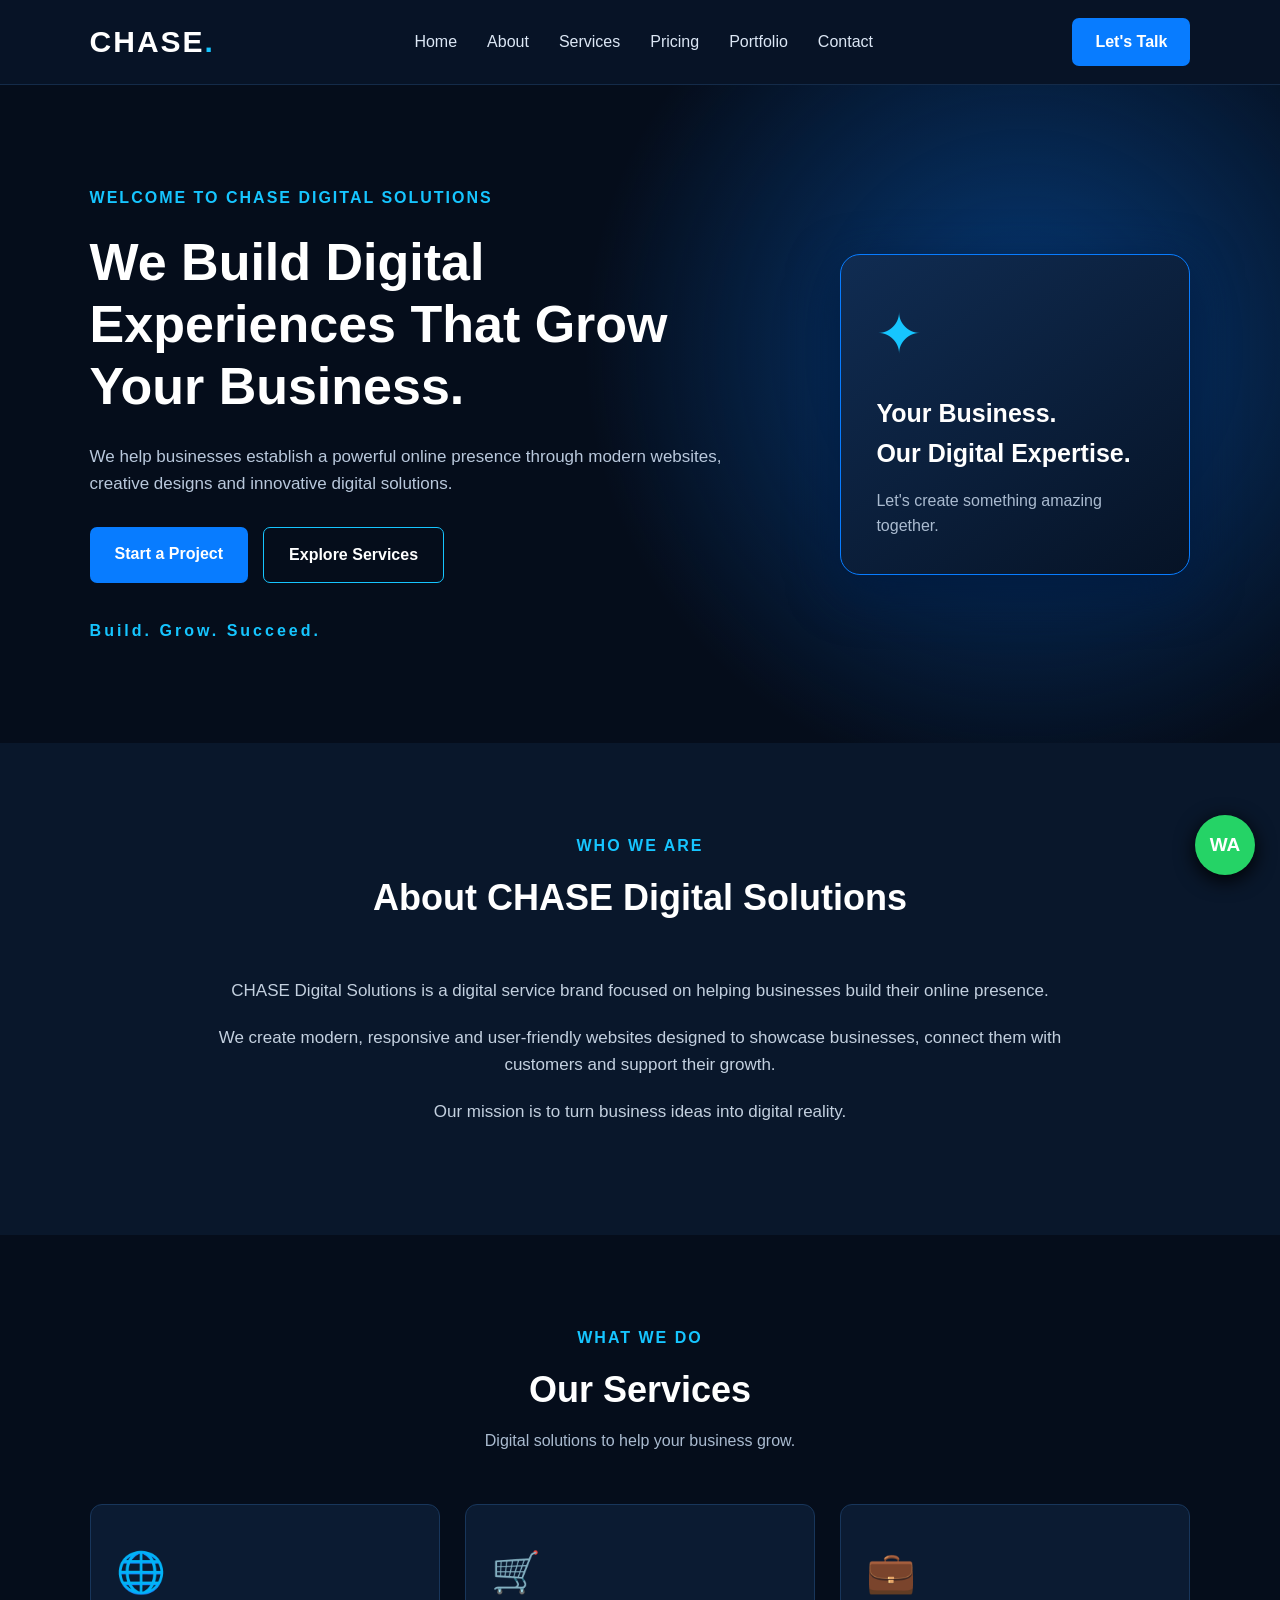
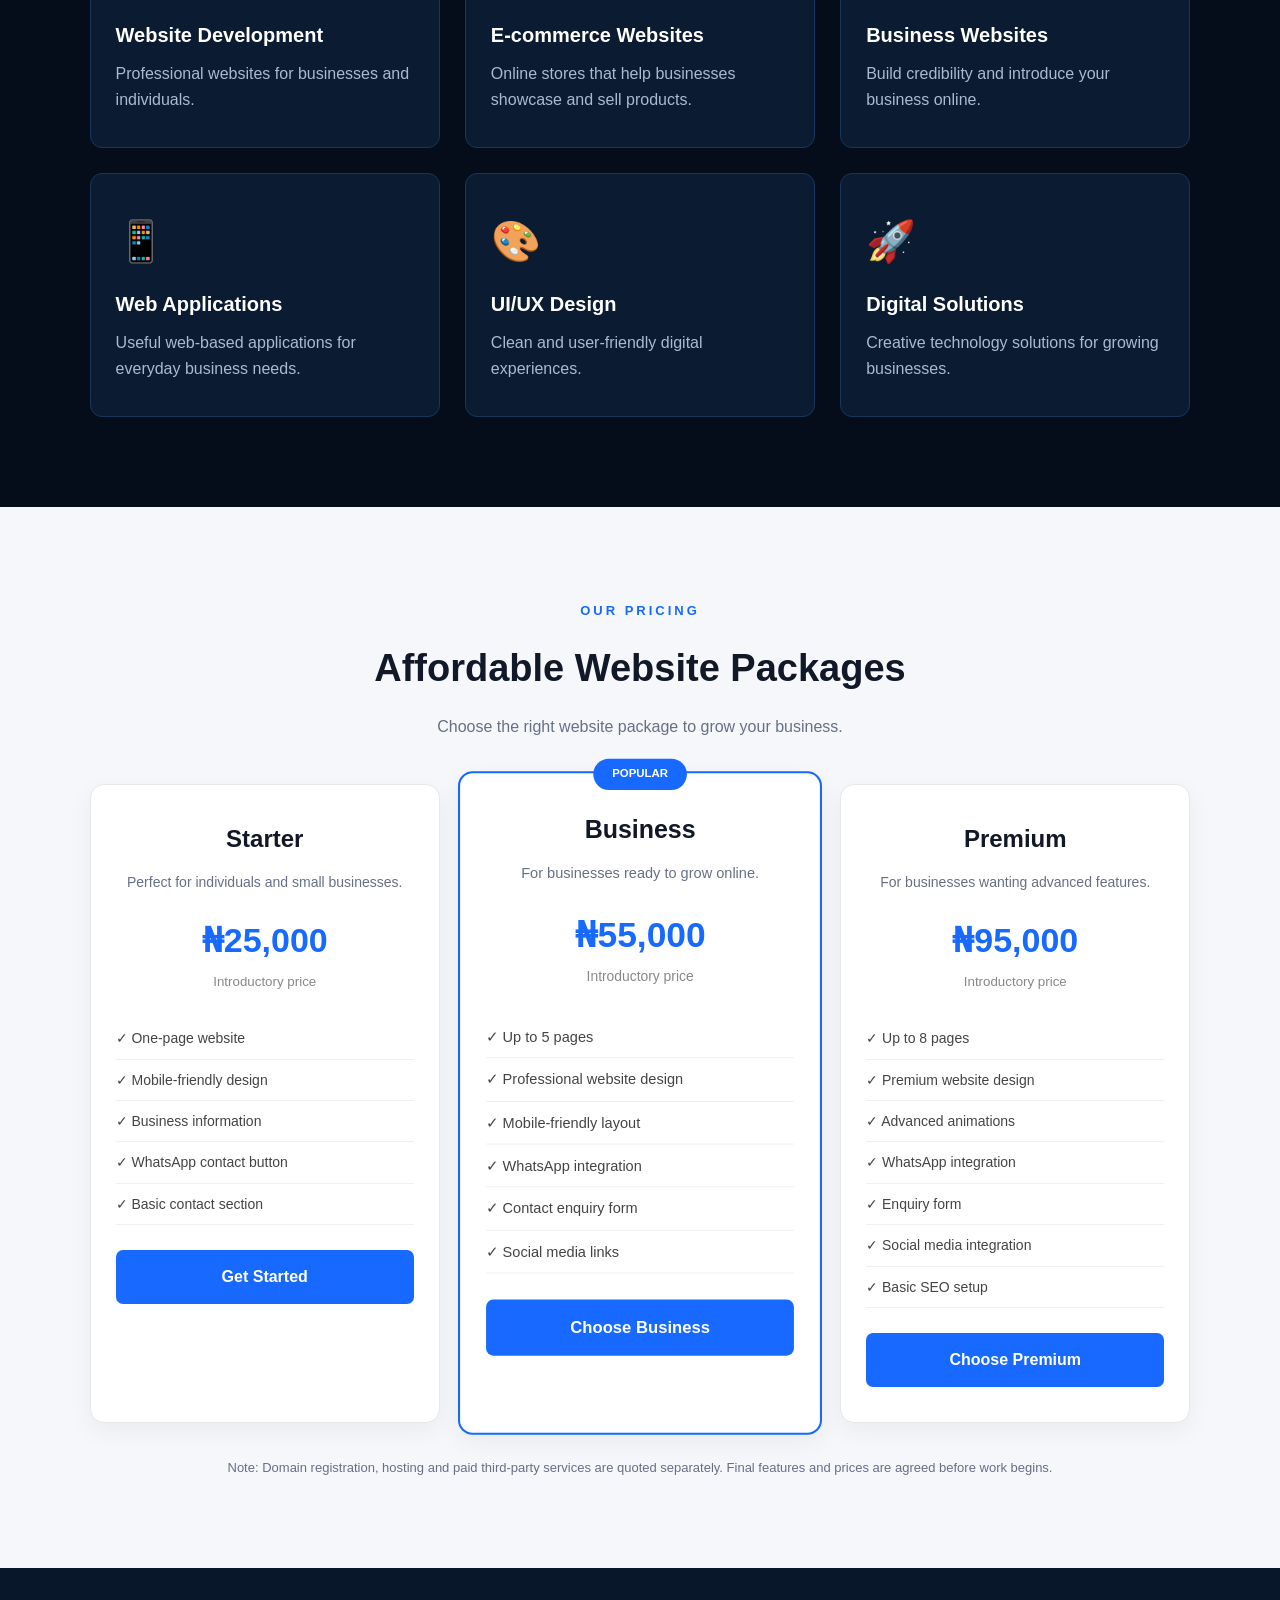
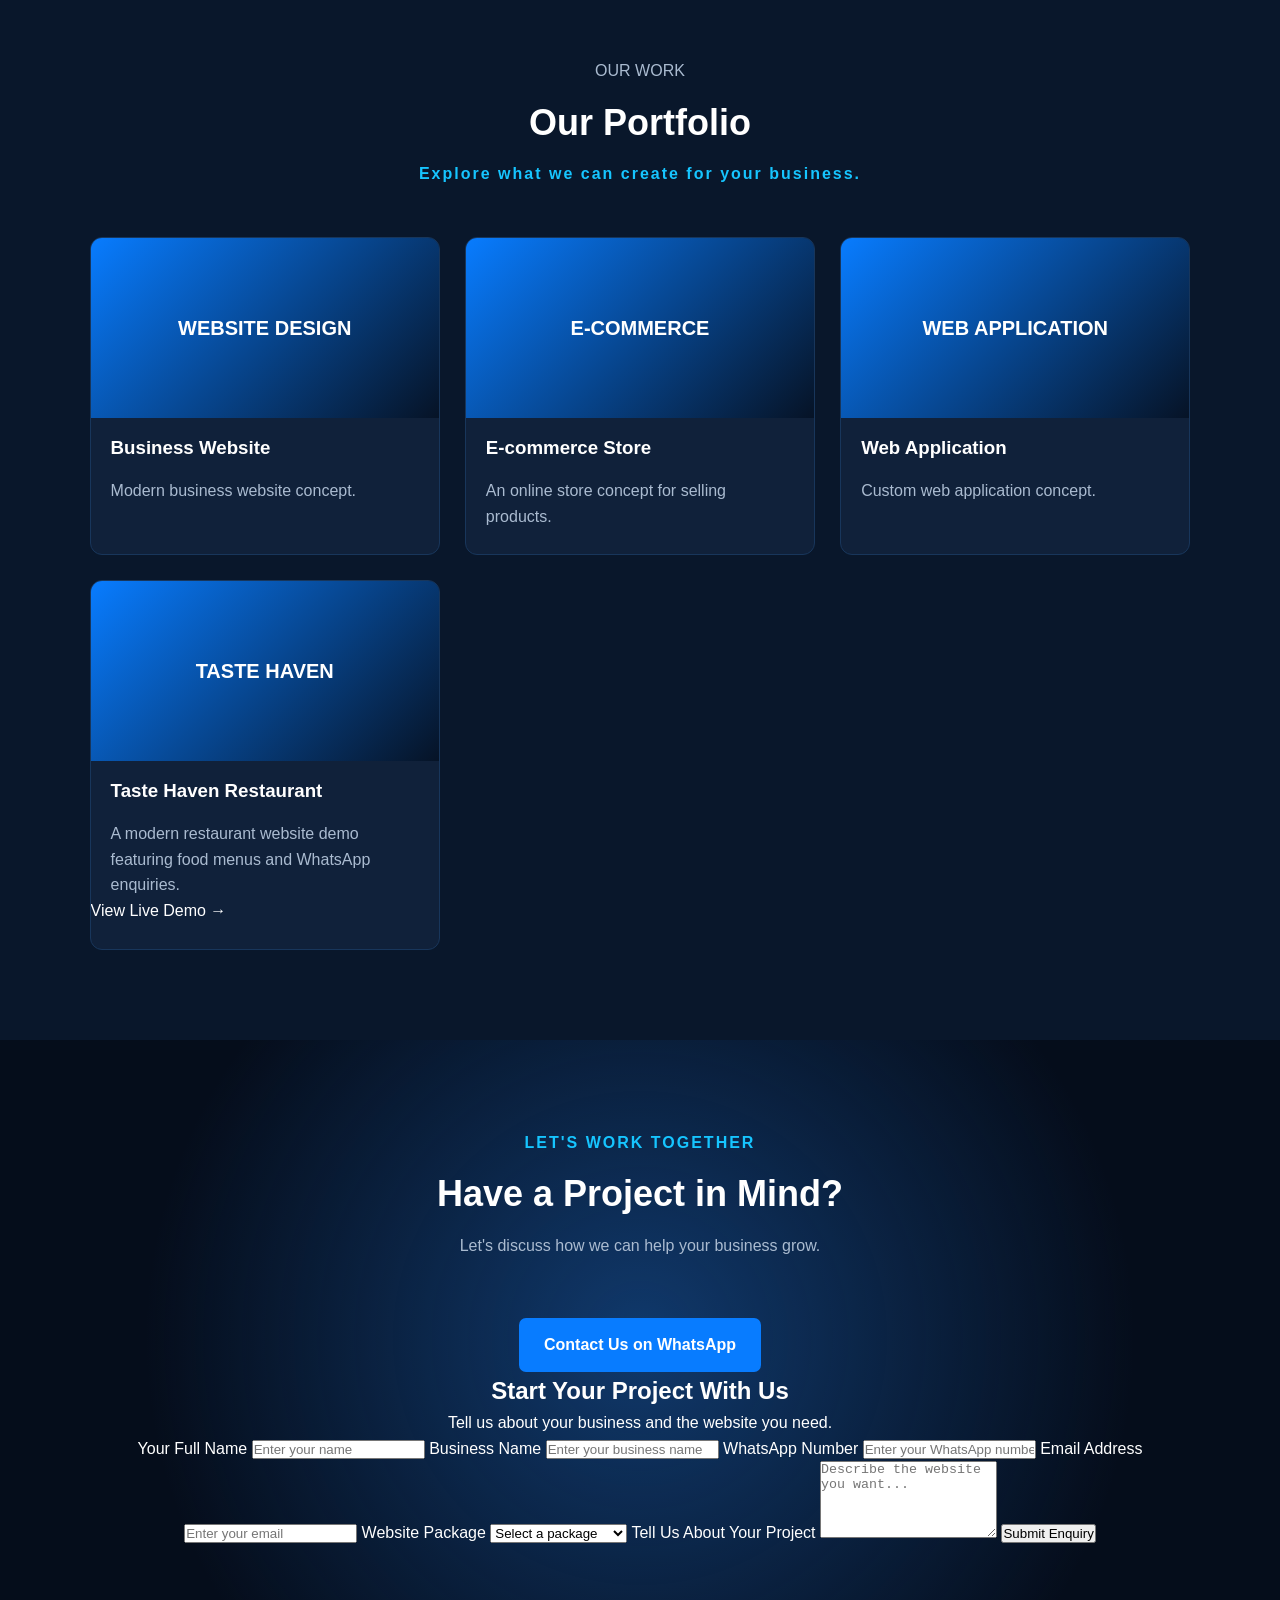
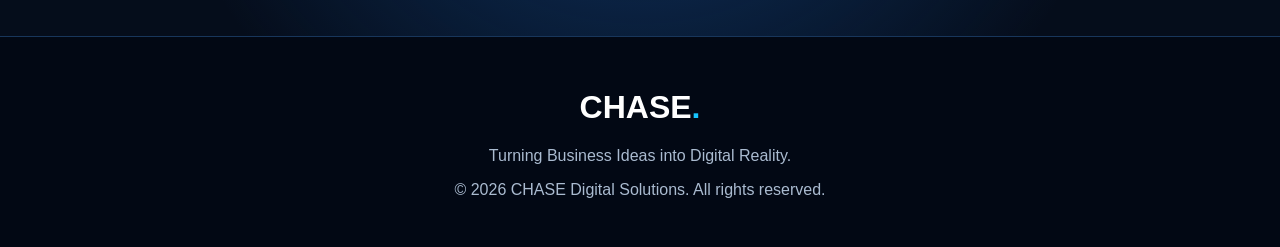
==== commit 0104cc8f: "index.html" ====
--- a/index.html
+++ b/index.html
@@ -312,6 +312,54 @@
        class="primary-btn">
         Contact Us on WhatsApp
     </a>
+    <!-- CLIENT ENQUIRY FORM -->
+
+<div class="client-enquiry">
+
+    <h2>Start Your Project With Us</h2>
+
+    <p>Tell us about your business and the website you need.</p>
+
+    <form action="https://formspree.io/f/xrpqpvdg" method="POST">
+
+        <input type="hidden" name="_subject"
+        value="New Client Enquiry - CHASE DIGITAL SOLUTIONS">
+
+        <label>Your Full Name</label>
+        <input type="text" name="name"
+        placeholder="Enter your name" required>
+
+        <label>Business Name</label>
+        <input type="text" name="business"
+        placeholder="Enter your business name" required>
+
+        <label>WhatsApp Number</label>
+        <input type="tel" name="phone"
+        placeholder="Enter your WhatsApp number" required>
+
+        <label>Email Address</label>
+        <input type="email" name="email"
+        placeholder="Enter your email" required>
+
+        <label>Website Package</label>
+        <select name="package" required>
+            <option value="">Select a package</option>
+            <option value="Starter - N25,000">Starter - ₦25,000</option>
+            <option value="Business - N55,000">Business - ₦55,000</option>
+            <option value="Premium - N95,000">Premium - ₦95,000</option>
+            <option value="Custom Project">Custom Project</option>
+        </select>
+
+        <label>Tell Us About Your Project</label>
+        <textarea name="message" rows="5"
+        placeholder="Describe the website you want..."
+        required></textarea>
+
+        <button type="submit">Submit Enquiry</button>
+
+    </form>
+
+</div>
 
 </section>
 
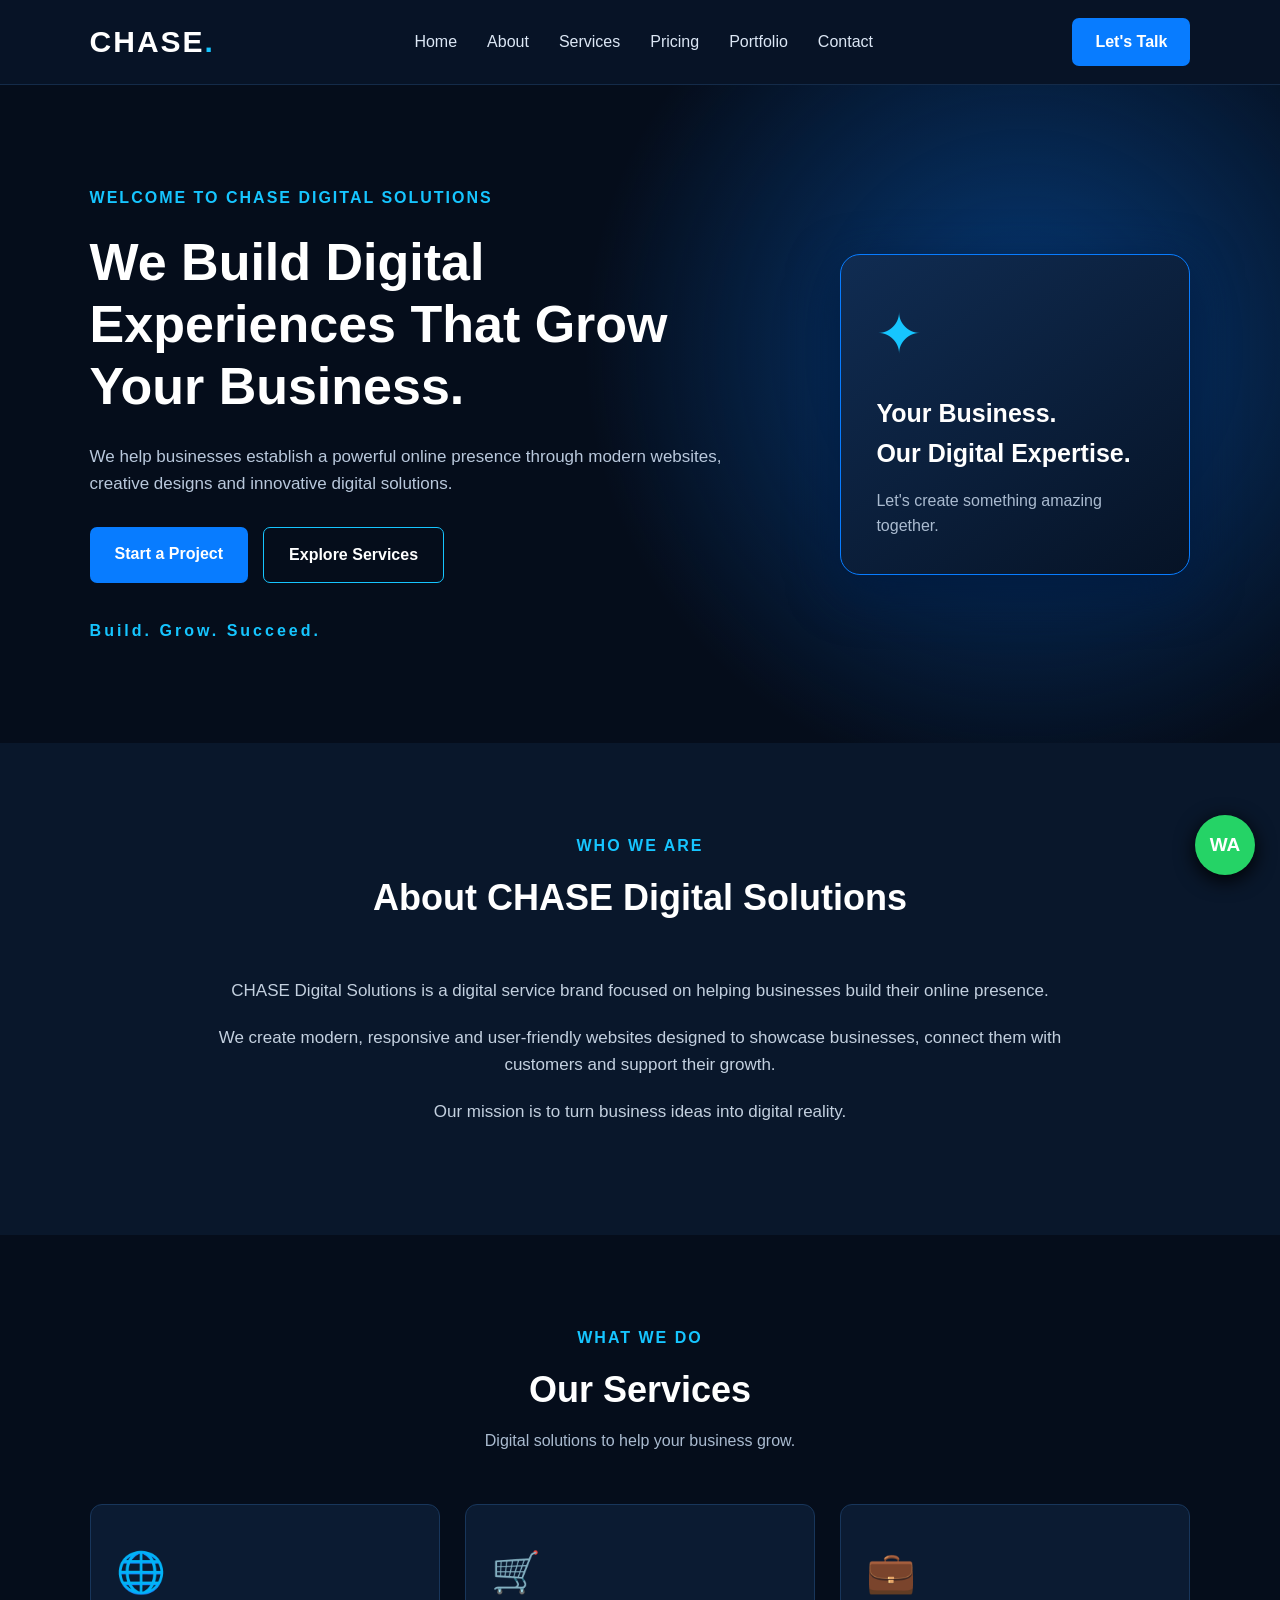
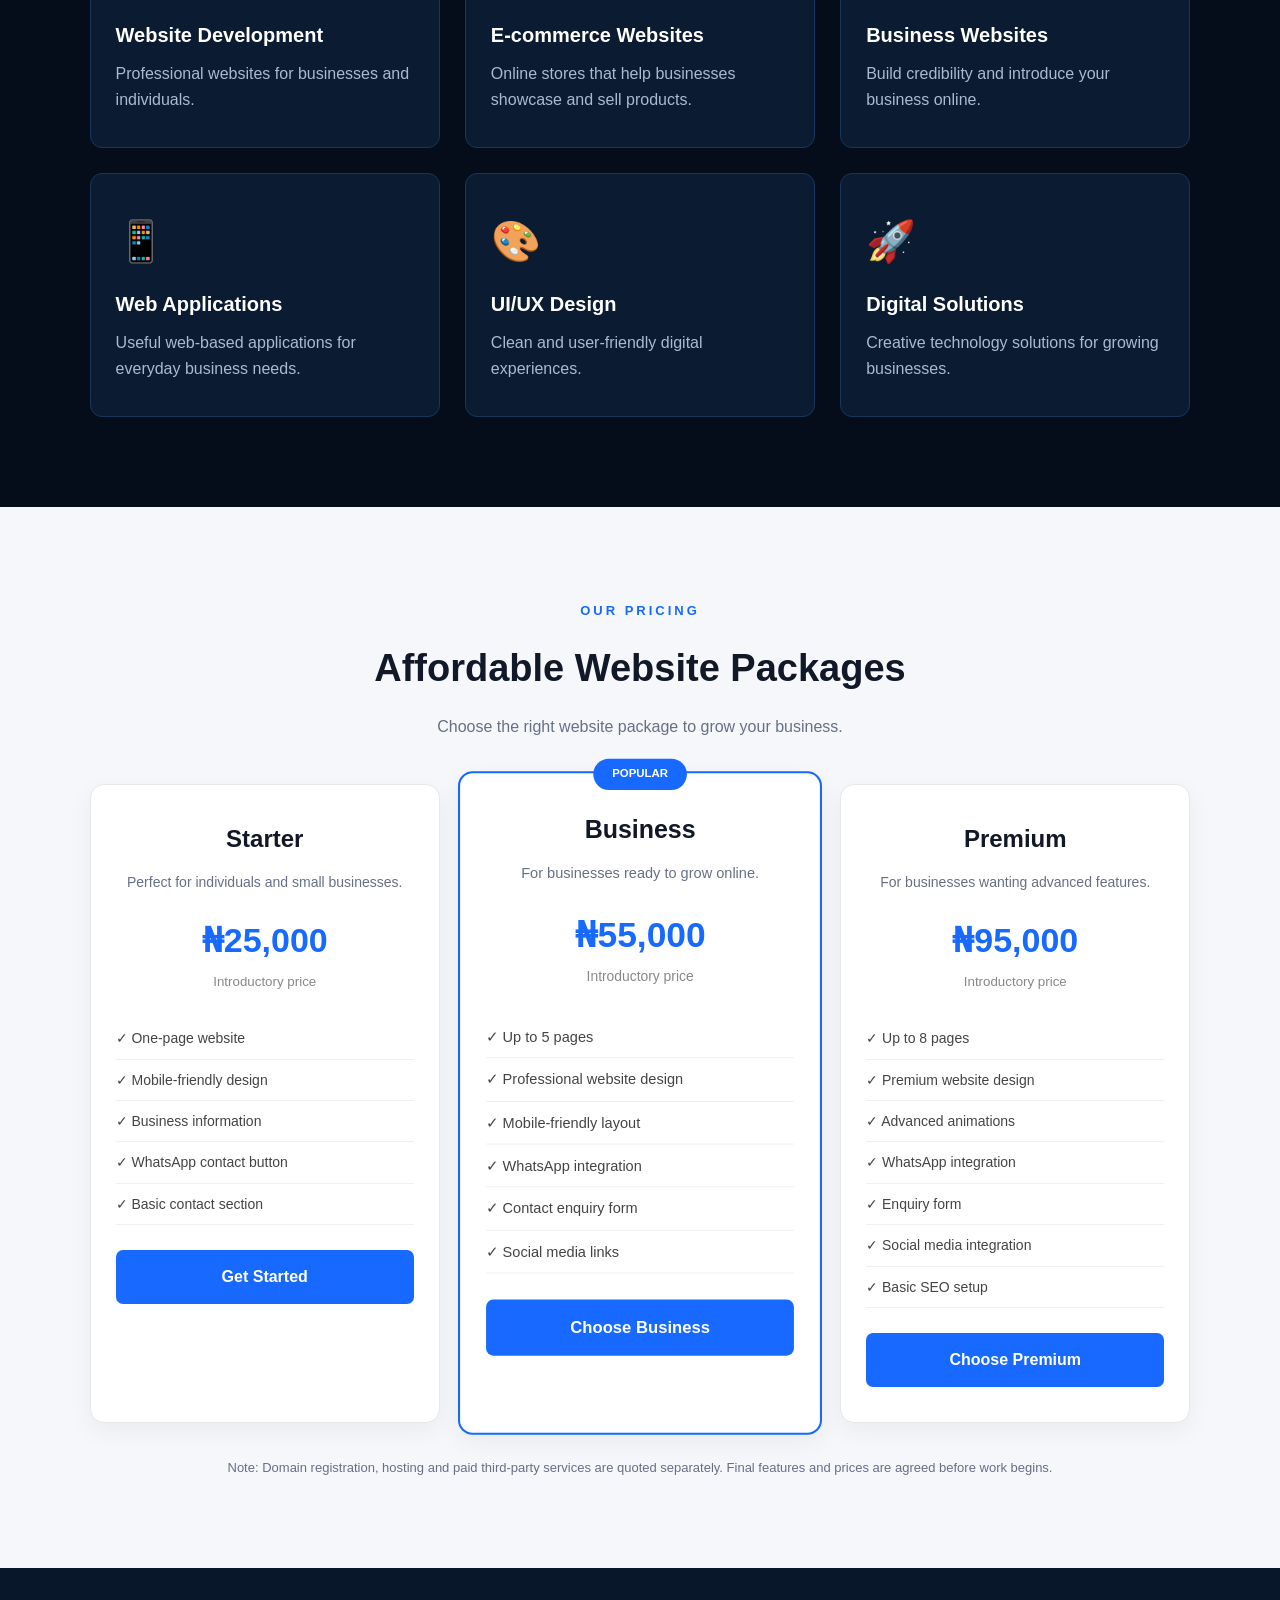
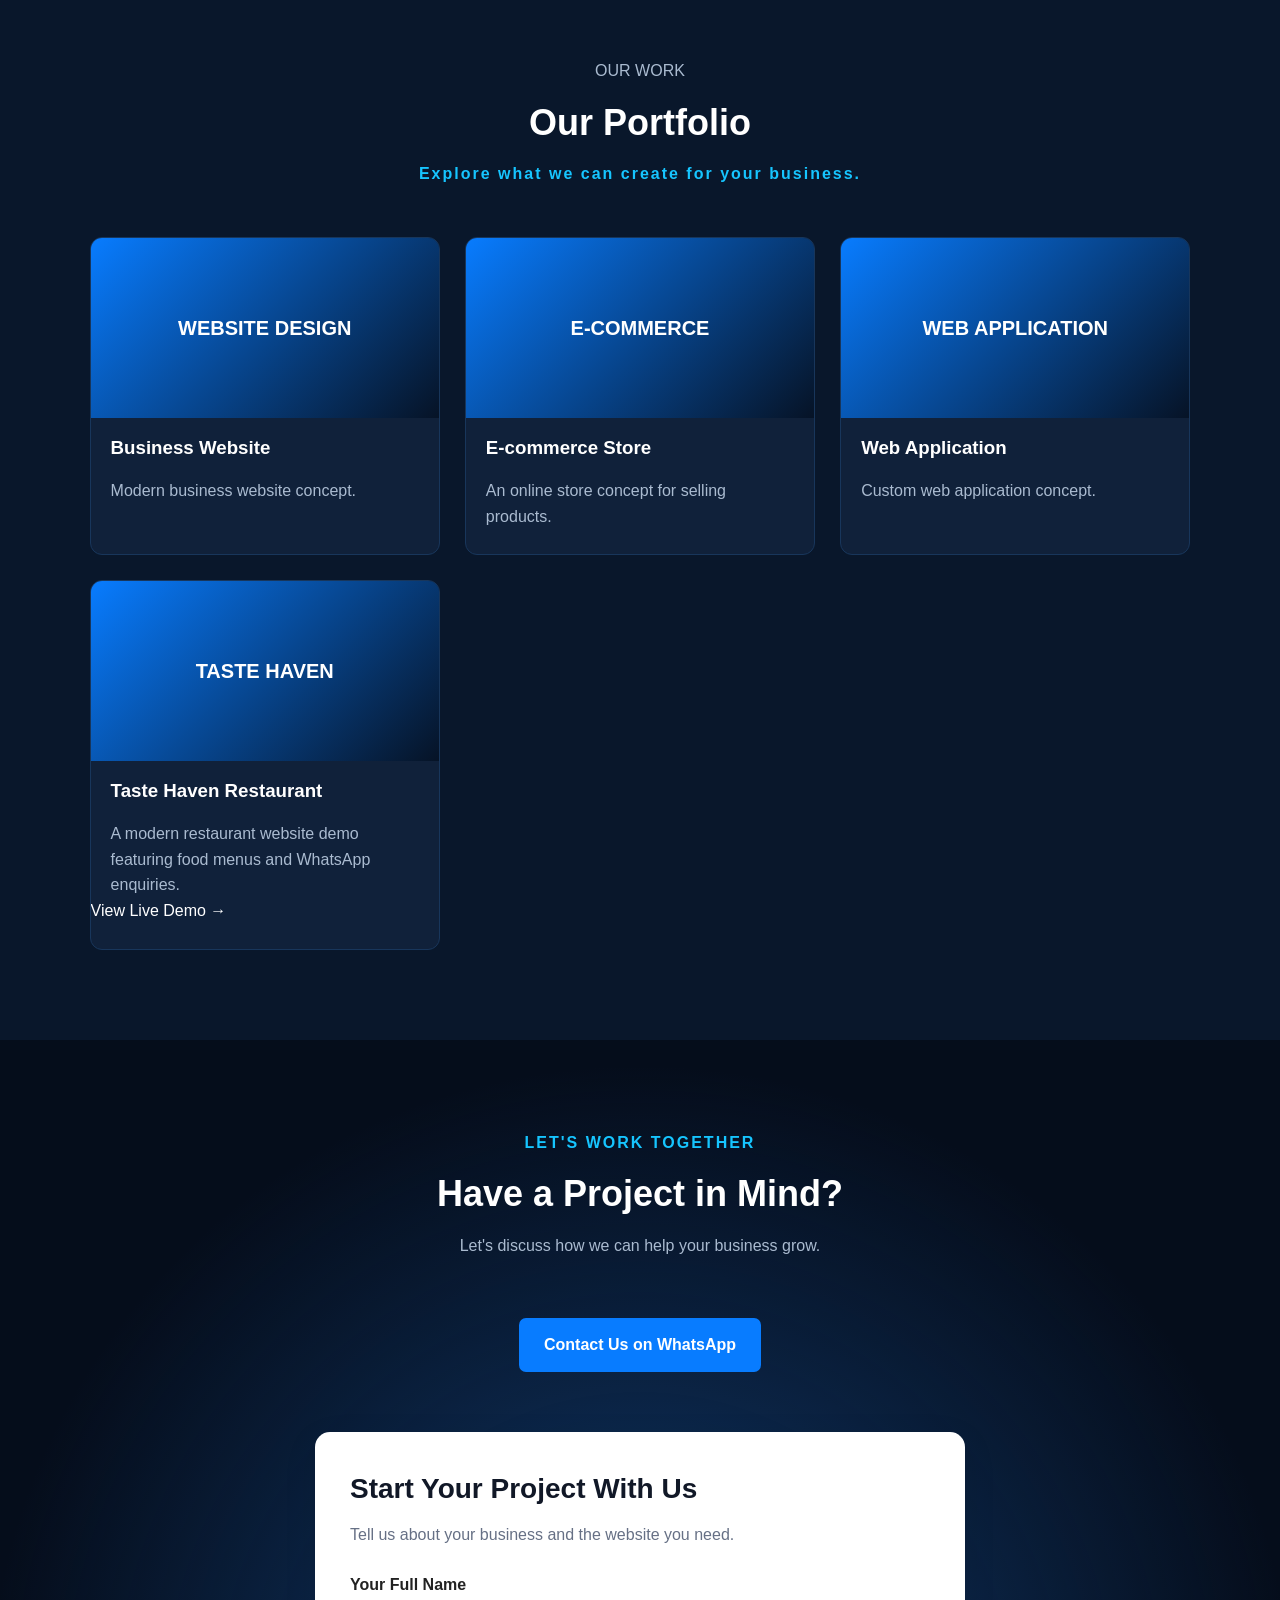
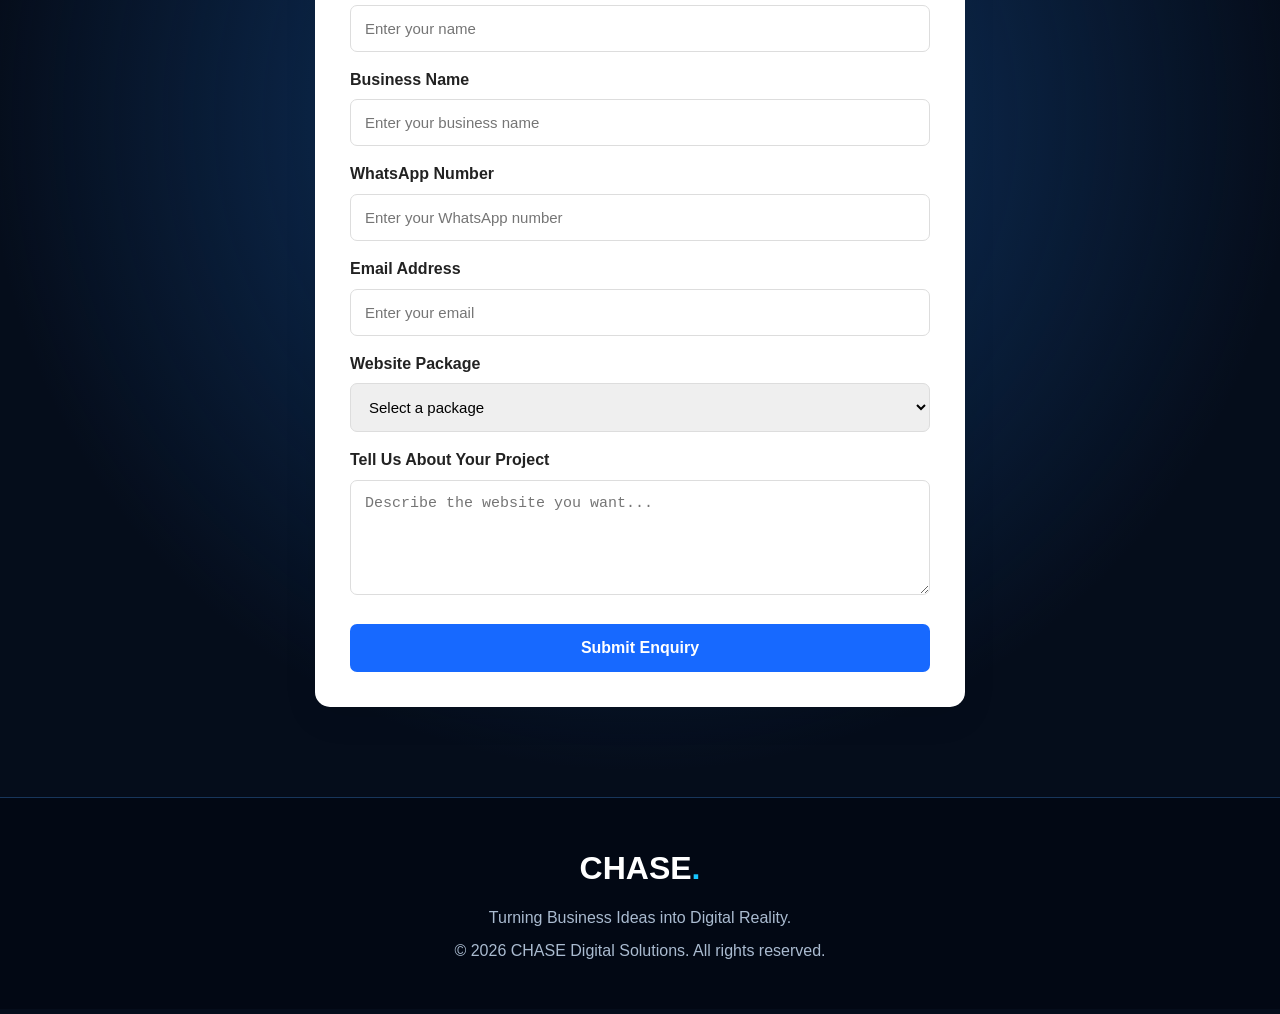
==== commit a34541bd: "index.html" ====
--- a/index.html
+++ b/index.html
@@ -321,6 +321,7 @@
     <p>Tell us about your business and the website you need.</p>
 
     <form action="https://formspree.io/f/xrpqpvdg" method="POST">
+        <input type="hidden" name="_next" value="https://chase-digital-solutions-gqbm.vercel.app/thank-you.html">
 
         <input type="hidden" name="_subject"
         value="New Client Enquiry - CHASE DIGITAL SOLUTIONS">
--- a/style.css
+++ b/style.css
@@ -597,3 +597,72 @@
         font-size: 29px;
     }
     }
+
+/* CLIENT ENQUIRY FORM */
+
+.client-enquiry {
+    max-width: 650px;
+    margin: 60px auto 0;
+    padding: 35px;
+    background: #ffffff;
+    border-radius: 15px;
+    box-shadow: 0 10px 35px rgba(0,0,0,0.08);
+    text-align: left;
+}
+
+.client-enquiry h2 {
+    font-size: 28px;
+    margin-bottom: 10px;
+    color: #111827;
+}
+
+.client-enquiry p {
+    margin-bottom: 25px;
+    color: #667085;
+}
+
+.client-enquiry label {
+    display: block;
+    margin: 15px 0 7px;
+    font-weight: 600;
+    color: #222;
+}
+
+.client-enquiry input,
+.client-enquiry select,
+.client-enquiry textarea {
+    width: 100%;
+    padding: 14px;
+    border: 1px solid #ddd;
+    border-radius: 7px;
+    font-size: 15px;
+    outline: none;
+}
+
+.client-enquiry input:focus,
+.client-enquiry select:focus,
+.client-enquiry textarea:focus {
+    border-color: #1769ff;
+}
+
+.client-enquiry button {
+    width: 100%;
+    margin-top: 22px;
+    padding: 15px;
+    background: #1769ff;
+    color: white;
+    border: none;
+    border-radius: 7px;
+    font-size: 16px;
+    font-weight: bold;
+}
+
+.client-enquiry button:hover {
+    background: #111827;
+}
+
+@media (max-width: 600px) {
+    .client-enquiry {
+        padding: 22px;
+    }
+        }
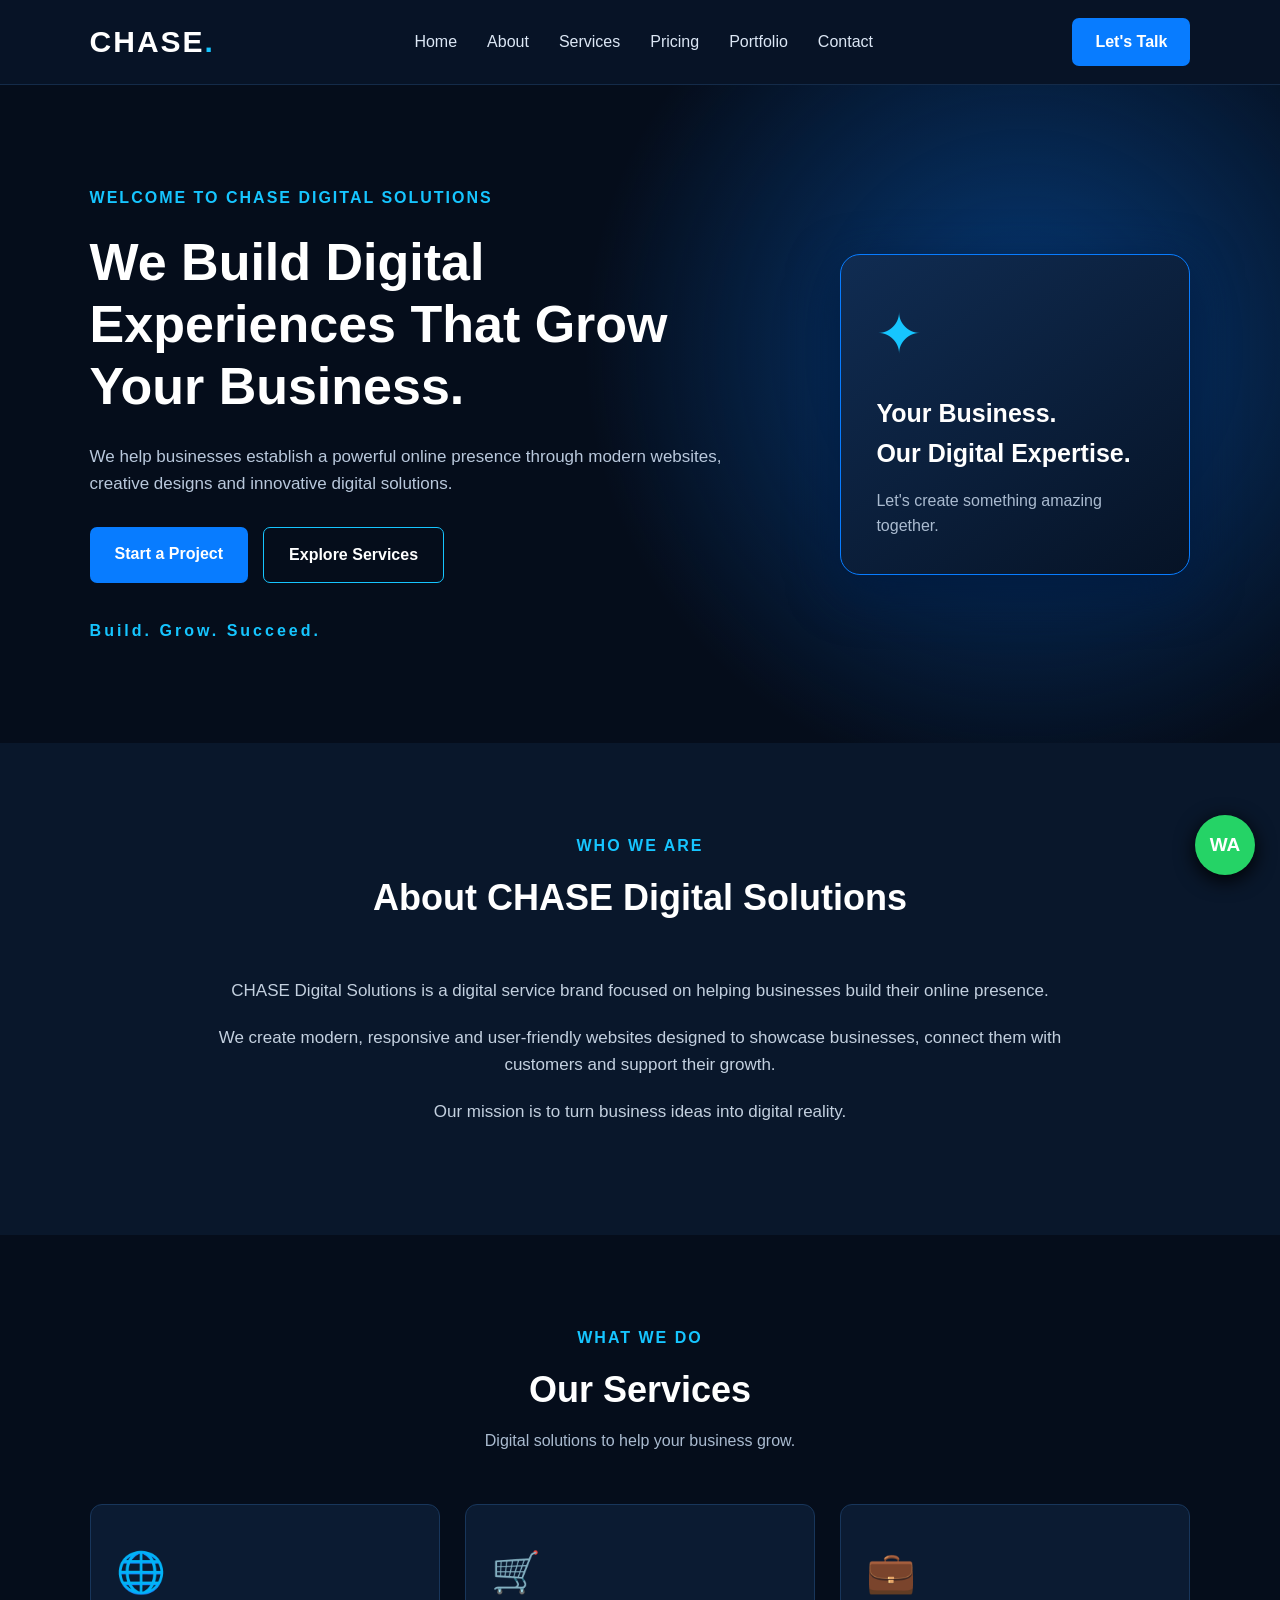
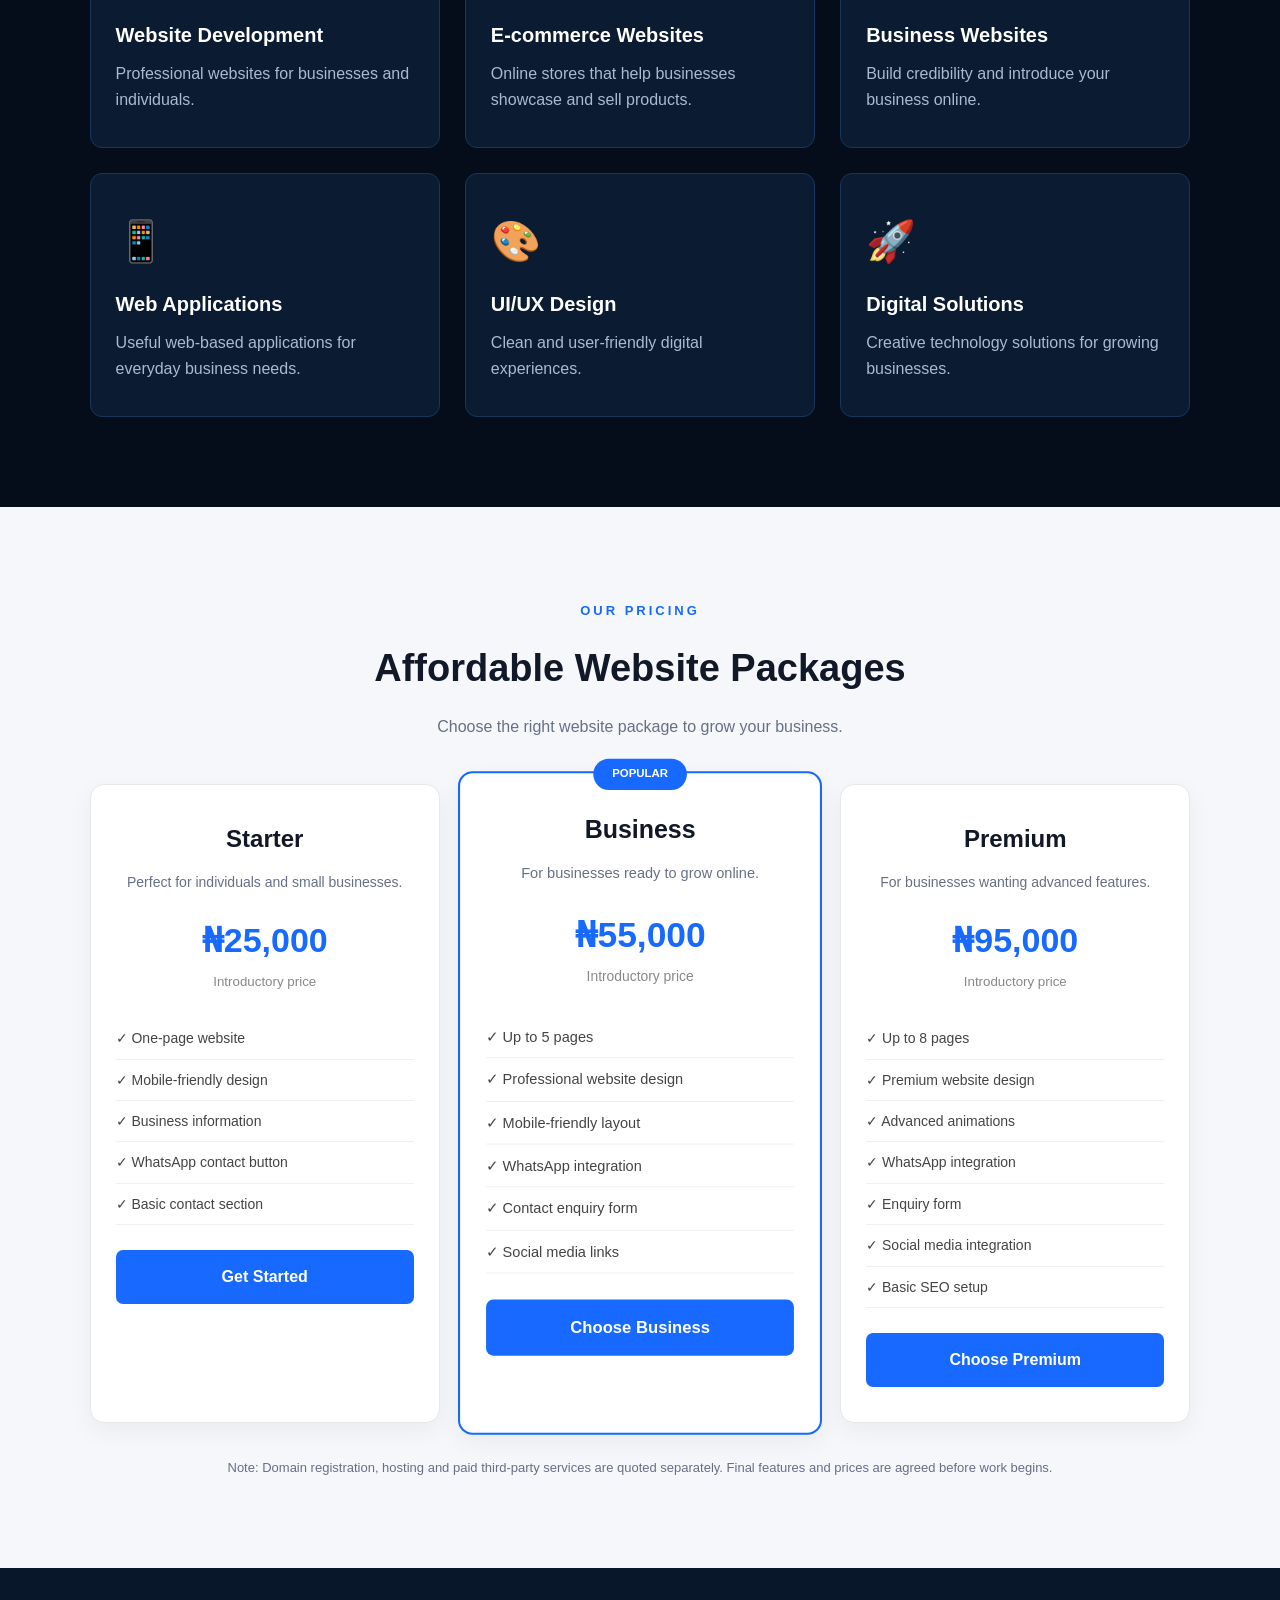
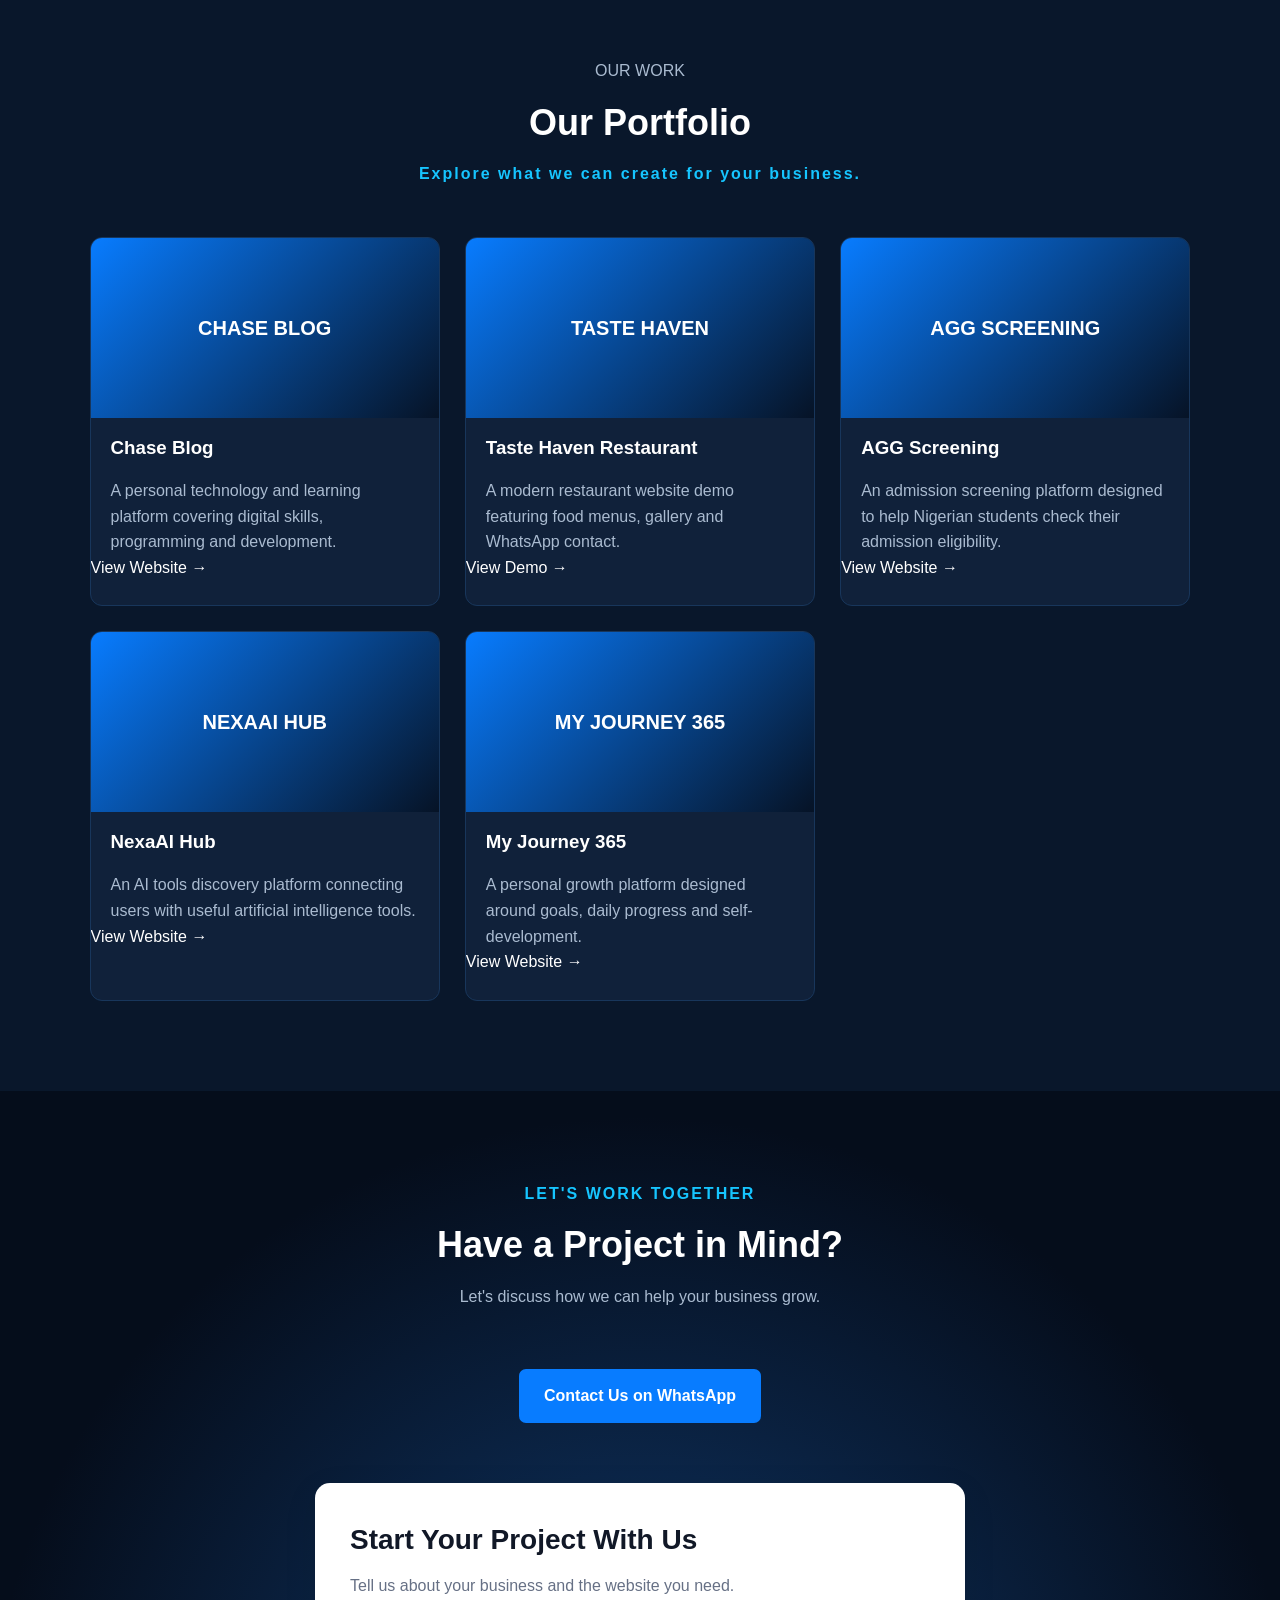
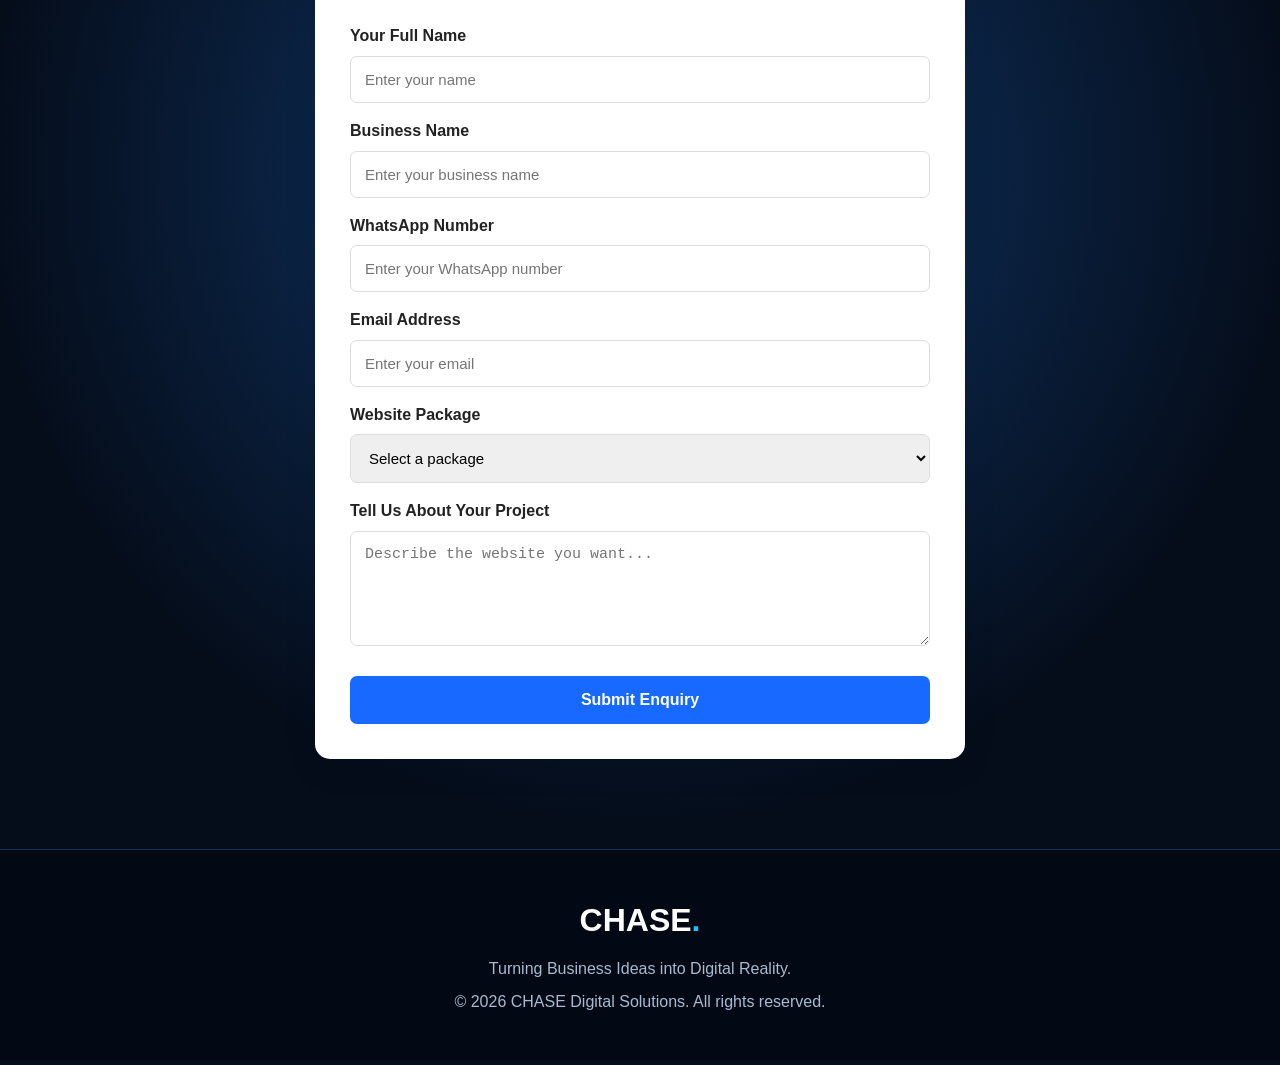
==== commit 357d7d44: "index.html" ====
--- a/index.html
+++ b/index.html
@@ -253,44 +253,80 @@
 
     <div class="portfolio-grid">
 
-        <div class="portfolio-card">
-            <div class="portfolio-image">
-                WEBSITE DESIGN
-            </div>
-            <h3>Business Website</h3>
-            <p>Modern business website concept.</p>
-        </div>
-
-        <div class="portfolio-card">
-            <div class="portfolio-image">
-                E-COMMERCE
-            </div>
-            <h3>E-commerce Store</h3>
-            <p>An online store concept for selling products.</p>
-        </div>
-
-        <div class="portfolio-card">
-            <div class="portfolio-image">
-                WEB APPLICATION
-            </div>
-            <h3>Web Application</h3>
-            <p>Custom web application concept.</p>
-        </div>
-
-        <div class="portfolio-card">
-            <div class="portfolio-image">
-                TASTE HAVEN
-            </div>
-            <h3>Taste Haven Restaurant</h3>
-            <p>A modern restaurant website demo featuring food menus and WhatsApp enquiries.</p>
-
-            <a href="https://taste-haven-restaurant-rose.vercel.app"
-               target="_blank"
-               rel="noopener noreferrer"
-               class="portfolio-link">
-                View Live Demo →
-            </a>
-        </div>
+    <!-- PROJECT 1 -->
+    <div class="portfolio-card">
+        <div class="portfolio-image">
+            CHASE BLOG
+        </div>
+        <h3>Chase Blog</h3>
+        <p>A personal technology and learning platform covering digital skills, programming and development.</p>
+        <a href="https://chase066.wordpress.com"
+           target="_blank"
+           rel="noopener noreferrer"
+           class="portfolio-link">
+            View Website →
+        </a>
+    </div>
+
+    <!-- PROJECT 2 -->
+    <div class="portfolio-card">
+        <div class="portfolio-image">
+            TASTE HAVEN
+        </div>
+        <h3>Taste Haven Restaurant</h3>
+        <p>A modern restaurant website demo featuring food menus, gallery and WhatsApp contact.</p>
+        <a href="https://taste-haven-restaurant-rose.vercel.app"
+           target="_blank"
+           rel="noopener noreferrer"
+           class="portfolio-link">
+            View Demo →
+        </a>
+    </div>
+
+    <!-- PROJECT 3 -->
+    <div class="portfolio-card">
+        <div class="portfolio-image">
+            AGG SCREENING
+        </div>
+        <h3>AGG Screening</h3>
+        <p>An admission screening platform designed to help Nigerian students check their admission eligibility.</p>
+        <a href="https://aggscreening.netlify.app"
+           target="_blank"
+           rel="noopener noreferrer"
+           class="portfolio-link">
+            View Website →
+        </a>
+    </div>
+
+    <!-- PROJECT 4 -->
+    <div class="portfolio-card">
+        <div class="portfolio-image">
+            NEXAAI HUB
+        </div>
+        <h3>NexaAI Hub</h3>
+        <p>An AI tools discovery platform connecting users with useful artificial intelligence tools.</p>
+        <a href="https://nexaai-hub.vercel.app"
+           target="_blank"
+           rel="noopener noreferrer"
+           class="portfolio-link">
+            View Website →
+        </a>
+    </div>
+
+    <!-- PROJECT 5 -->
+    <div class="portfolio-card">
+        <div class="portfolio-image">
+            MY JOURNEY 365
+        </div>
+        <h3>My Journey 365</h3>
+        <p>A personal growth platform designed around goals, daily progress and self-development.</p>
+        <a href="https://my-journey-365.vercel.app"
+           target="_blank"
+           rel="noopener noreferrer"
+           class="portfolio-link">
+            View Website →
+        </a>
+    </div>
 
     </div>
 
